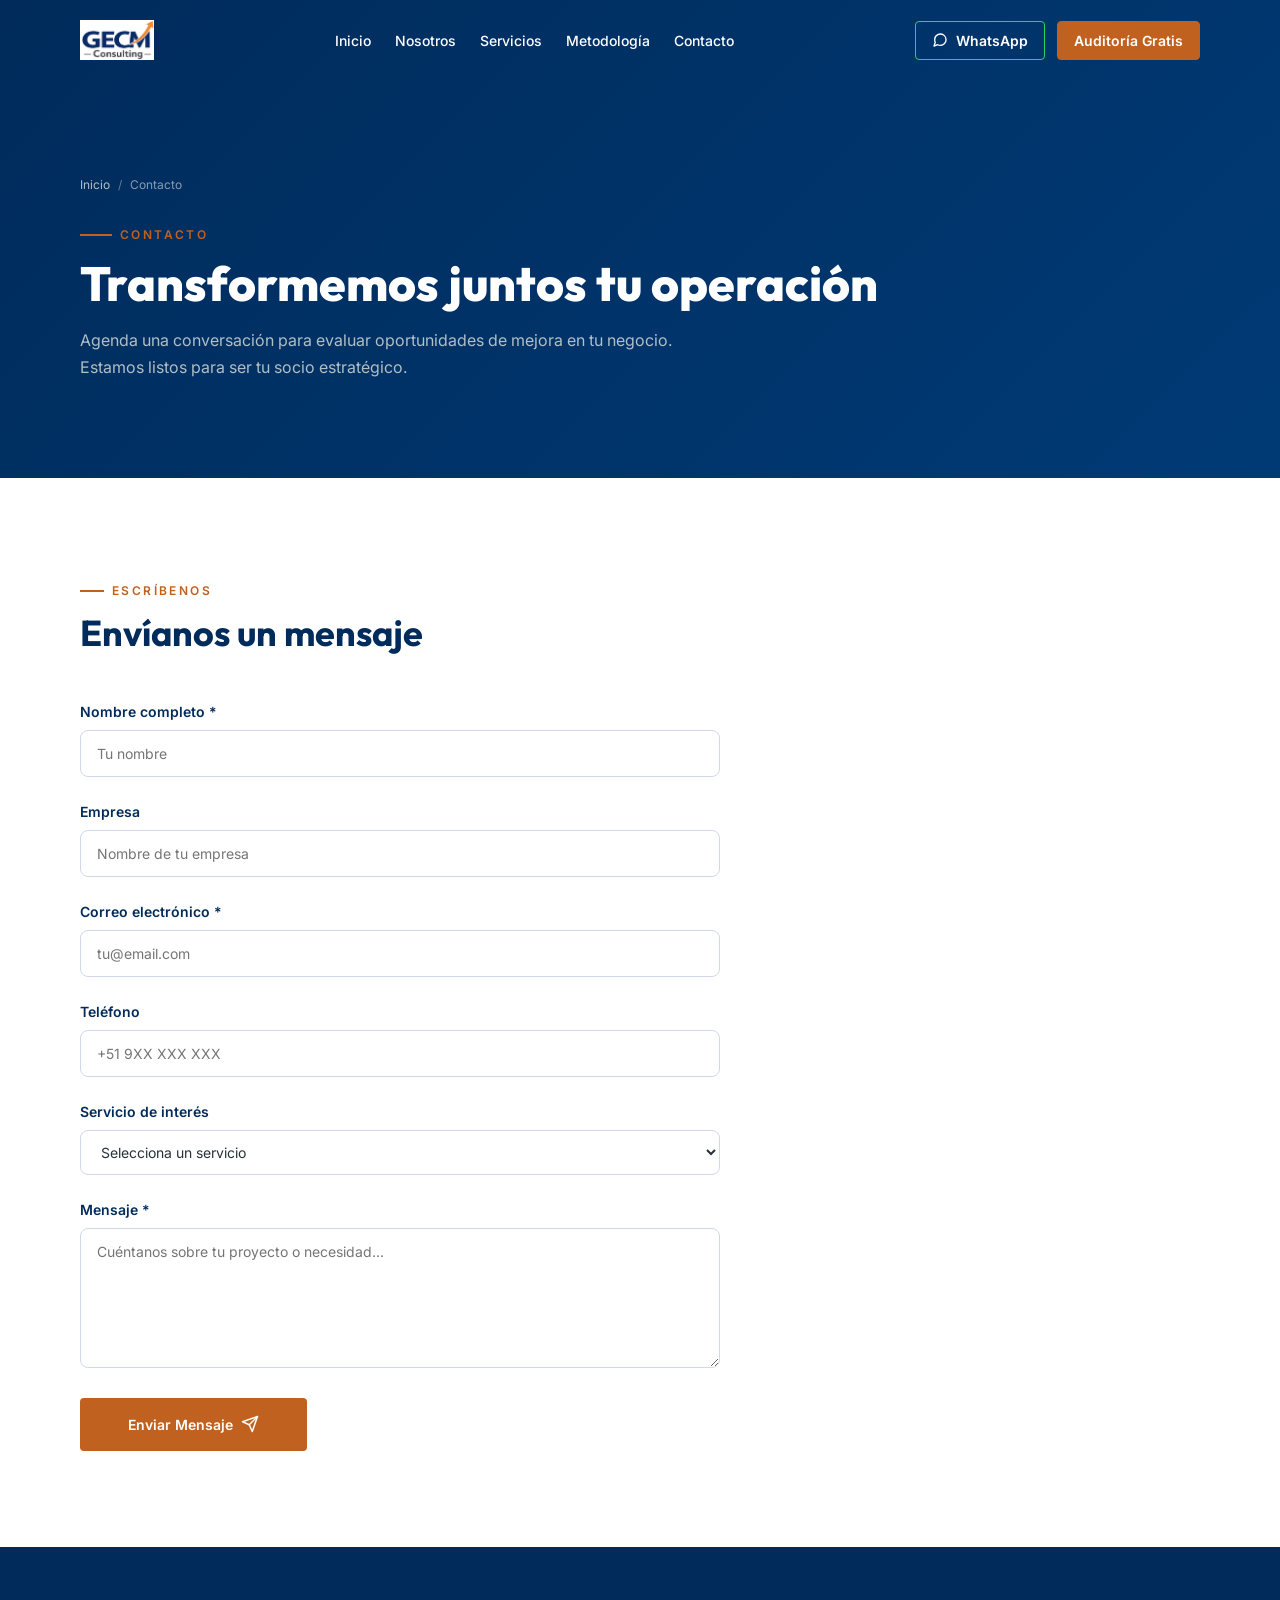
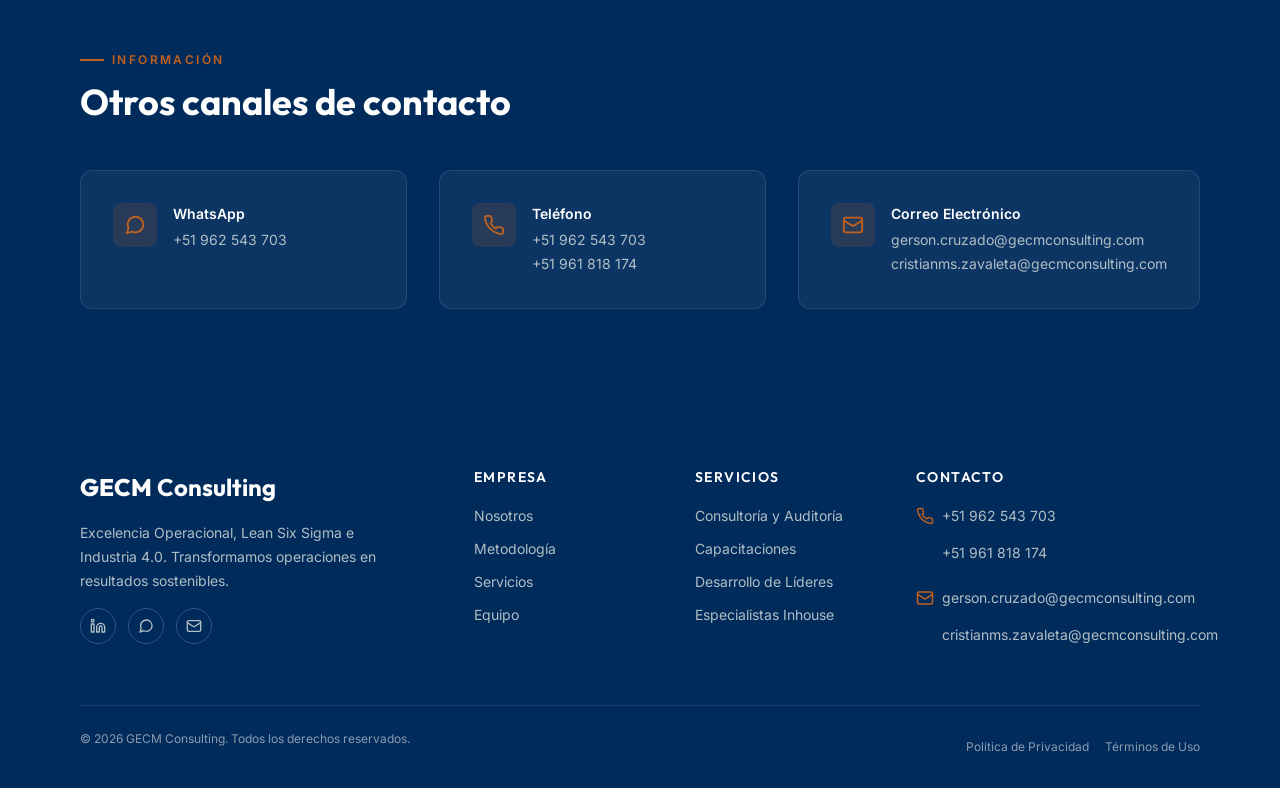
==== contacto.html @ 5785bd43 "🚀 Primer commit - GECM Consulting website" ====
<!DOCTYPE html>
<html lang="es">
<head>
  <meta charset="UTF-8">
  <meta name="viewport" content="width=device-width, initial-scale=1.0">
  <meta name="description" content="Contacta a GECM Consulting. Agenda una conversación para evaluar oportunidades de mejora en tu negocio.">
  <title>Contacto | GECM Consulting</title>
  <link rel="icon" type="image/png" href="assets/images/logo-gecm.png">
  <link rel="preconnect" href="https://fonts.googleapis.com">
  <link rel="preconnect" href="https://fonts.gstatic.com" crossorigin>
  <link href="https://fonts.googleapis.com/css2?family=Inter:wght@400;500;600;700&family=Outfit:wght@600;700;800&display=swap" rel="stylesheet">
  <link rel="stylesheet" href="assets/css/variables.css">
  <link rel="stylesheet" href="assets/css/reset.css">
  <link rel="stylesheet" href="assets/css/header.css">
  <link rel="stylesheet" href="assets/css/sections.css">
  <link rel="stylesheet" href="assets/css/pages.css">
  <link rel="stylesheet" href="assets/css/footer.css">
</head>
<body>
  <div id="header-placeholder"></div>

  <!-- Page Hero -->
  <section class="page-hero">
    <div class="page-hero__overlay"></div>
    <div class="page-hero__content">
      <div class="page-hero__breadcrumb">
        <a href="index.html">Inicio</a>
        <span class="page-hero__breadcrumb-sep">/</span>
        <span>Contacto</span>
      </div>
      <div class="page-hero__label"><span class="page-hero__label-line"></span> Contacto</div>
      <h1 class="page-hero__title">Transformemos juntos tu operación</h1>
      <p class="page-hero__description">Agenda una conversación para evaluar oportunidades de mejora en tu negocio. Estamos listos para ser tu socio estratégico.</p>
    </div>
  </section>

  <!-- Formulario de Contacto -->
  <section class="content-block" id="formulario">
    <div class="content-block__inner">
      <div style="display:grid; grid-template-columns:1fr; gap:var(--space-3xl)">

        <!-- Form -->
        <div>
          <div class="content-block__header">
            <div class="content-block__label"><span class="content-block__label-line"></span> Escríbenos</div>
            <h2 class="content-block__title">Envíanos un mensaje</h2>
          </div>
          <form class="contact-form" id="contact-form">
            <div class="contact-form__group">
              <label class="contact-form__label" for="contact-name">Nombre completo *</label>
              <input class="contact-form__input" type="text" id="contact-name" name="name" placeholder="Tu nombre" required>
            </div>
            <div class="contact-form__group">
              <label class="contact-form__label" for="contact-company">Empresa</label>
              <input class="contact-form__input" type="text" id="contact-company" name="company" placeholder="Nombre de tu empresa">
            </div>
            <div class="contact-form__group">
              <label class="contact-form__label" for="contact-email">Correo electrónico *</label>
              <input class="contact-form__input" type="email" id="contact-email" name="email" placeholder="tu@email.com" required>
            </div>
            <div class="contact-form__group">
              <label class="contact-form__label" for="contact-phone">Teléfono</label>
              <input class="contact-form__input" type="tel" id="contact-phone" name="phone" placeholder="+51 9XX XXX XXX">
            </div>
            <div class="contact-form__group">
              <label class="contact-form__label" for="contact-service">Servicio de interés</label>
              <select class="contact-form__input" id="contact-service" name="service">
                <option value="">Selecciona un servicio</option>
                <option value="consultoria">Consultoría y Auditoría</option>
                <option value="capacitaciones">Capacitaciones</option>
                <option value="lideres">Desarrollo de Líderes</option>
                <option value="inhouse">Especialistas Inhouse</option>
                <option value="auditoria-gratis">Auditoría Gratis</option>
                <option value="otro">Otro</option>
              </select>
            </div>
            <div class="contact-form__group">
              <label class="contact-form__label" for="contact-message">Mensaje *</label>
              <textarea class="contact-form__textarea" id="contact-message" name="message" placeholder="Cuéntanos sobre tu proyecto o necesidad..." required></textarea>
            </div>
            <button type="submit" class="contact-form__submit" id="btn-submit-contact">
              Enviar Mensaje
              <svg xmlns="http://www.w3.org/2000/svg" width="18" height="18" viewBox="0 0 24 24" fill="none" stroke="currentColor" stroke-width="2" stroke-linecap="round" stroke-linejoin="round"><path d="m22 2-7 20-4-9-9-4Z"/><path d="M22 2 11 13"/></svg>
            </button>
          </form>
        </div>
      </div>
    </div>
  </section>

  <!-- Info de contacto -->
  <section class="content-block content-block--dark" id="info-contacto">
    <div class="content-block__inner">
      <div class="content-block__header">
        <div class="content-block__label"><span class="content-block__label-line"></span> Información</div>
        <h2 class="content-block__title">Otros canales de contacto</h2>
      </div>
      <div class="contact-grid">
        <!-- WhatsApp -->
        <a href="https://wa.me/51962543703" target="_blank" class="contact-info-card" style="text-decoration:none">
          <div class="contact-info-card__icon">
            <svg xmlns="http://www.w3.org/2000/svg" viewBox="0 0 24 24" fill="none" stroke="currentColor" stroke-width="2" stroke-linecap="round" stroke-linejoin="round"><path d="M21 11.5a8.38 8.38 0 0 1-.9 3.8 8.5 8.5 0 0 1-7.6 4.7 8.38 8.38 0 0 1-3.8-.9L3 21l1.9-5.7a8.38 8.38 0 0 1-.9-3.8 8.5 8.5 0 0 1 4.7-7.6 8.38 8.38 0 0 1 3.8-.9h.5a8.48 8.48 0 0 1 8 8v.5z"/></svg>
          </div>
          <div>
            <div class="contact-info-card__title">WhatsApp</div>
            <div class="contact-info-card__text">+51 962 543 703</div>
          </div>
        </a>
        <!-- Teléfono -->
        <div class="contact-info-card">
          <div class="contact-info-card__icon">
            <svg xmlns="http://www.w3.org/2000/svg" viewBox="0 0 24 24" fill="none" stroke="currentColor" stroke-width="2" stroke-linecap="round" stroke-linejoin="round"><path d="M22 16.92v3a2 2 0 0 1-2.18 2 19.79 19.79 0 0 1-8.63-3.07 19.5 19.5 0 0 1-6-6 19.79 19.79 0 0 1-3.07-8.67A2 2 0 0 1 4.11 2h3a2 2 0 0 1 2 1.72c.127.96.361 1.903.7 2.81a2 2 0 0 1-.45 2.11L8.09 9.91a16 16 0 0 0 6 6l1.27-1.27a2 2 0 0 1 2.11-.45c.907.339 1.85.573 2.81.7A2 2 0 0 1 22 16.92z"/></svg>
          </div>
          <div>
            <div class="contact-info-card__title">Teléfono</div>
            <div class="contact-info-card__text">+51 962 543 703<br>+51 961 818 174</div>
          </div>
        </div>
        <!-- Email -->
        <div class="contact-info-card">
          <div class="contact-info-card__icon">
            <svg xmlns="http://www.w3.org/2000/svg" viewBox="0 0 24 24" fill="none" stroke="currentColor" stroke-width="2" stroke-linecap="round" stroke-linejoin="round"><rect width="20" height="16" x="2" y="4" rx="2"/><path d="m22 7-8.97 5.7a1.94 1.94 0 0 1-2.06 0L2 7"/></svg>
          </div>
          <div>
            <div class="contact-info-card__title">Correo Electrónico</div>
            <div class="contact-info-card__text">
              <a href="mailto:gerson.cruzado@gecmconsulting.com">gerson.cruzado@gecmconsulting.com</a><br>
              <a href="mailto:cristianms.zavaleta@gecmconsulting.com">cristianms.zavaleta@gecmconsulting.com</a>
            </div>
          </div>
        </div>
      </div>
    </div>
  </section>

  <div id="footer-placeholder"></div>
  <script src="assets/js/main.js"></script>
</body>
</html>
---- assets/css/variables.css ----
/* ==========================================================================
   GECM Consulting - CSS Variables & Design Tokens
   ========================================================================== */

:root {
  /* ── Brand Colors ── */
  --color-primary: #002B5B;
  --color-primary-dark: #001B3D;
  --color-primary-light: #003D7A;
  --color-accent: #C0611F;
  --color-accent-hover: #A8520F;
  --color-accent-light: #D4772F;

  /* ── Neutrals ── */
  --color-white: #FFFFFF;
  --color-off-white: #F5F7FA;
  --color-gray-100: #E8ECF1;
  --color-gray-200: #D1D9E6;
  --color-gray-300: #B0BEC5;
  --color-gray-400: #8A9BB0;
  --color-gray-500: #607D8B;
  --color-gray-600: #455A64;
  --color-gray-700: #37474F;
  --color-gray-800: #263238;
  --color-gray-900: #1A2530;
  --color-dark: #0D1B2A;

  /* ── Semantic Colors ── */
  --color-success: #2E7D32;
  --color-warning: #F9A825;
  --color-error: #D32F2F;
  --color-info: #1565C0;

  /* ── Typography ── */
  --font-primary: 'Inter', -apple-system, BlinkMacSystemFont, sans-serif;
  --font-heading: 'Outfit', 'Inter', sans-serif;

  --fw-regular: 400;
  --fw-medium: 500;
  --fw-semibold: 600;
  --fw-bold: 700;
  --fw-extrabold: 800;

  /* ── Font Sizes (Mobile First) ── */
  --fs-xs: 0.75rem;     /* 12px */
  --fs-sm: 0.875rem;    /* 14px */
  --fs-base: 1rem;      /* 16px */
  --fs-md: 1.125rem;    /* 18px */
  --fs-lg: 1.25rem;     /* 20px */
  --fs-xl: 1.5rem;      /* 24px */
  --fs-2xl: 1.875rem;   /* 30px */
  --fs-3xl: 2.25rem;    /* 36px */
  --fs-4xl: 3rem;       /* 48px */
  --fs-5xl: 3.75rem;    /* 60px */

  /* ── Line Heights ── */
  --lh-tight: 1.15;
  --lh-snug: 1.3;
  --lh-normal: 1.5;
  --lh-relaxed: 1.7;

  /* ── Letter Spacing ── */
  --ls-tight: -0.02em;
  --ls-normal: 0;
  --ls-wide: 0.05em;
  --ls-wider: 0.1em;
  --ls-widest: 0.2em;

  /* ── Spacing Scale ── */
  --space-2xs: 0.25rem;  /* 4px */
  --space-xs: 0.5rem;    /* 8px */
  --space-sm: 0.75rem;   /* 12px */
  --space-md: 1rem;      /* 16px */
  --space-lg: 1.5rem;    /* 24px */
  --space-xl: 2rem;      /* 32px */
  --space-2xl: 3rem;     /* 48px */
  --space-3xl: 4rem;     /* 64px */
  --space-4xl: 6rem;     /* 96px */
  --space-5xl: 8rem;     /* 128px */

  /* ── Border Radius ── */
  --radius-sm: 4px;
  --radius-md: 8px;
  --radius-lg: 12px;
  --radius-xl: 16px;
  --radius-2xl: 24px;
  --radius-full: 9999px;

  /* ── Shadows ── */
  --shadow-sm: 0 1px 2px rgba(0, 0, 0, 0.05);
  --shadow-md: 0 4px 6px -1px rgba(0, 0, 0, 0.1), 0 2px 4px -2px rgba(0, 0, 0, 0.1);
  --shadow-lg: 0 10px 15px -3px rgba(0, 0, 0, 0.1), 0 4px 6px -4px rgba(0, 0, 0, 0.1);
  --shadow-xl: 0 20px 25px -5px rgba(0, 0, 0, 0.1), 0 8px 10px -6px rgba(0, 0, 0, 0.1);
  --shadow-card: 0 4px 24px rgba(0, 43, 91, 0.08);

  /* ── Transitions ── */
  --transition-fast: 150ms ease;
  --transition-base: 250ms ease;
  --transition-slow: 400ms ease;
  --transition-smooth: 300ms cubic-bezier(0.4, 0, 0.2, 1);

  /* ── Layout ── */
  --container-max: 1200px;
  --container-padding: 1.25rem;
  --header-height: 72px;

  /* ── Z-Index ── */
  --z-dropdown: 100;
  --z-sticky: 200;
  --z-overlay: 300;
  --z-modal: 400;
  --z-header: 500;
}

/* ── Desktop Overrides ── */
@media (min-width: 768px) {
  :root {
    --container-padding: 2rem;
    --header-height: 80px;
  }
}

@media (min-width: 1024px) {
  :root {
    --container-padding: 2.5rem;
  }
}
---- assets/css/header.css ----
/* ==========================================================================
   GECM Consulting - Header Component (BEM)
   ========================================================================== */

/* ── Block ── */
.header {
  position: fixed;
  top: 0;
  left: 0;
  width: 100%;
  height: var(--header-height);
  z-index: var(--z-header);
  transition: background-color var(--transition-base), box-shadow var(--transition-base);
}

.header--transparent {
  background-color: transparent;
}

.header--solid {
  background-color: var(--color-white);
  box-shadow: var(--shadow-lg);
}

.header__inner {
  display: flex;
  align-items: center;
  justify-content: space-between;
  height: 100%;
  max-width: var(--container-max);
  margin: 0 auto;
  padding: 0 var(--container-padding);
}

/* ── Logo ── */
.header__logo {
  display: flex;
  align-items: center;
  gap: var(--space-xs);
  z-index: calc(var(--z-header) + 1);
}

.header__logo-img {
  height: 40px;
  width: auto;
}

/* Logo visibility toggle: transparent = light, solid = dark */
.header--transparent .header__logo-img--light { display: block; }
.header--transparent .header__logo-img--dark { display: none; }
.header--solid .header__logo-img--light { display: none; }
.header--solid .header__logo-img--dark { display: block; }

/* ── Navigation ── */
.header__nav {
  position: fixed;
  top: 0;
  left: 0;
  width: 100%;
  height: 100vh;
  background-color: var(--color-primary);
  display: flex;
  flex-direction: column;
  align-items: center;
  justify-content: center;
  transform: translateX(100%);
  transition: transform var(--transition-smooth);
  z-index: var(--z-header);
}

.header__nav--open {
  transform: translateX(0);
}

.header__nav-list {
  display: flex;
  flex-direction: column;
  align-items: center;
  gap: var(--space-xl);
}

/* ── Nav Links — Default (transparent header / mobile menu) ── */
.header__nav-link {
  font-family: var(--font-primary);
  font-size: var(--fs-md);
  font-weight: var(--fw-medium);
  color: var(--color-white);
  position: relative;
  transition: color var(--transition-fast);
  letter-spacing: var(--ls-wide);
}

.header__nav-link::after {
  content: '';
  position: absolute;
  bottom: -4px;
  left: 0;
  width: 0;
  height: 2px;
  background-color: var(--color-accent);
  transition: width var(--transition-base);
}

.header__nav-link:hover::after,
.header__nav-link--active::after {
  width: 100%;
}

.header__nav-link--active {
  color: var(--color-accent);
}

/* ── Actions ── */
.header__actions {
  display: none;
}

/* ── Hamburger ── */
.header__hamburger {
  display: flex;
  flex-direction: column;
  gap: 5px;
  width: 28px;
  padding: 4px 0;
  z-index: calc(var(--z-header) + 1);
  cursor: pointer;
  background: none;
  border: none;
}

.header__hamburger-line {
  width: 100%;
  height: 2px;
  background-color: var(--color-white);
  border-radius: 2px;
  transition: transform var(--transition-base), opacity var(--transition-base), background-color var(--transition-base);
}

/* Solid header → hamburger lines turn dark */
.header--solid .header__hamburger-line {
  background-color: var(--color-primary);
}

.header__hamburger--active .header__hamburger-line:nth-child(1) {
  transform: translateY(7px) rotate(45deg);
}

.header__hamburger--active .header__hamburger-line:nth-child(2) {
  opacity: 0;
}

.header__hamburger--active .header__hamburger-line:nth-child(3) {
  transform: translateY(-7px) rotate(-45deg);
}

/* When hamburger is active (menu open), lines stay white regardless of header state */
.header__hamburger--active .header__hamburger-line {
  background-color: var(--color-white);
}

/* ── Desktop ── */
@media (min-width: 768px) {
  .header__nav {
    position: static;
    width: auto;
    height: auto;
    background-color: transparent;
    transform: none;
    flex-direction: row;
  }

  .header__nav-list {
    flex-direction: row;
    gap: var(--space-lg);
  }

  .header__nav-link {
    font-size: var(--fs-sm);
    letter-spacing: var(--ls-normal);
  }

  /* Solid header → nav links turn dark blue */
  .header--solid .header__nav-link {
    color: var(--color-primary);
  }

  .header--solid .header__nav-link:hover {
    color: var(--color-accent);
  }

  .header--solid .header__nav-link--active {
    color: var(--color-accent);
  }

  .header__actions {
    display: flex;
    align-items: center;
    gap: var(--space-sm);
  }

  .header__hamburger {
    display: none;
  }
}

/* ── Action Buttons ── */
.header__btn {
  padding: var(--space-xs) var(--space-md);
  border-radius: var(--radius-sm);
  font-size: var(--fs-sm);
  font-weight: var(--fw-semibold);
  transition: all var(--transition-fast);
  white-space: nowrap;
}

.header__btn--whatsapp {
  color: var(--color-white);
  border: 1.5px solid #25D366;
  background: transparent;
  display: inline-flex;
  align-items: center;
  gap: var(--space-xs);
}

.header__btn--whatsapp:hover {
  background-color: rgba(37, 211, 102, 0.15);
}

/* Solid header → WhatsApp button text turns dark */
.header--solid .header__btn--whatsapp {
  color: var(--color-primary);
}

.header__btn-icon {
  width: 16px;
  height: 16px;
}

.header__btn--cta {
  color: var(--color-white);
  background-color: var(--color-accent);
  border: 1.5px solid var(--color-accent);
}

.header__btn--cta:hover {
  background-color: var(--color-accent-hover);
  border-color: var(--color-accent-hover);
}
---- assets/css/sections.css ----
/* ==========================================================================
   GECM Consulting - Sections Styles (BEM)
   ========================================================================== */

/* ══════════════════════════════════════════════════════════════════
   SECTION BASE
   ══════════════════════════════════════════════════════════════════ */
.section {
  padding: var(--space-3xl) 0;
}

.section--dark {
  background-color: var(--color-primary);
  color: var(--color-white);
}

.section--light {
  background-color: var(--color-off-white);
}

.section--white {
  background-color: var(--color-white);
}

.section__header {
  text-align: center;
  margin-bottom: var(--space-2xl);
}

.section__label {
  display: inline-flex;
  align-items: center;
  gap: var(--space-xs);
  font-size: var(--fs-xs);
  font-weight: var(--fw-semibold);
  text-transform: uppercase;
  letter-spacing: var(--ls-widest);
  color: var(--color-accent);
  margin-bottom: var(--space-sm);
}

.section__label-line {
  width: 24px;
  height: 2px;
  background-color: var(--color-accent);
}

.section__title {
  font-family: var(--font-heading);
  font-size: var(--fs-2xl);
  font-weight: var(--fw-bold);
  line-height: var(--lh-tight);
  margin-bottom: var(--space-md);
}

.section--dark .section__title { color: var(--color-white); }

.section__subtitle {
  font-size: var(--fs-sm);
  color: var(--color-gray-500);
  max-width: 600px;
  margin: 0 auto;
  line-height: var(--lh-relaxed);
}

.section--dark .section__subtitle { color: var(--color-gray-300); }

@media (min-width: 768px) {
  .section { padding: var(--space-4xl) 0; }
  .section__title { font-size: var(--fs-3xl); }
}

/* ══════════════════════════════════════════════════════════════════
   SERVICES TABS
   ══════════════════════════════════════════════════════════════════ */
.services-tabs {
  display: flex;
  justify-content: center;
  gap: var(--space-xs);
  margin-bottom: var(--space-2xl);
  flex-wrap: wrap;
}

.services-tabs__btn {
  padding: var(--space-xs) var(--space-md);
  border-radius: var(--radius-full);
  font-size: var(--fs-xs);
  font-weight: var(--fw-medium);
  color: var(--color-gray-500);
  background-color: var(--color-gray-100);
  border: 1px solid transparent;
  transition: all var(--transition-fast);
  white-space: nowrap;
}

.services-tabs__btn:hover {
  color: var(--color-primary);
  border-color: var(--color-gray-200);
}

.services-tabs__btn--active {
  color: var(--color-white);
  background-color: var(--color-primary);
}

/* ══════════════════════════════════════════════════════════════════
   PURPOSE / PROPÓSITO
   ══════════════════════════════════════════════════════════════════ */
.purpose {
  position: relative;
  overflow: hidden;
}

.purpose__quote {
  position: relative;
  background: var(--color-off-white);
  border-left: 4px solid var(--color-accent);
  border-radius: 0 var(--radius-lg) var(--radius-lg) 0;
  padding: var(--space-xl);
  margin-bottom: var(--space-xl);
}

.purpose__quote-icon {
  color: var(--color-accent);
  opacity: 0.3;
  font-size: var(--fs-4xl);
  font-family: Georgia, serif;
  line-height: 1;
  margin-bottom: var(--space-xs);
}

.purpose__quote-text {
  font-size: var(--fs-base);
  font-style: italic;
  color: var(--color-gray-700);
  line-height: var(--lh-relaxed);
}

.purpose__description {
  font-size: var(--fs-sm);
  color: var(--color-gray-600);
  line-height: var(--lh-relaxed);
}

@media (min-width: 768px) {
  .purpose__quote { padding: var(--space-2xl); }
  .purpose__quote-text { font-size: var(--fs-md); }
}

/* ══════════════════════════════════════════════════════════════════
   METHODOLOGY
   ══════════════════════════════════════════════════════════════════ */
.methodology__grid {
  display: grid;
  grid-template-columns: 1fr;
  gap: var(--space-lg);
}

.methodology__step {
  display: flex;
  gap: var(--space-md);
  padding: var(--space-lg);
  background: var(--color-white);
  border-radius: var(--radius-lg);
  border: 1px solid var(--color-gray-100);
  transition: all var(--transition-base);
}

.methodology__step:hover {
  border-color: var(--color-accent);
  box-shadow: var(--shadow-card);
  transform: translateY(-2px);
}

.methodology__step-number {
  flex-shrink: 0;
  width: 40px;
  height: 40px;
  border-radius: var(--radius-full);
  background: linear-gradient(135deg, var(--color-primary), var(--color-primary-light));
  color: var(--color-white);
  font-family: var(--font-heading);
  font-size: var(--fs-sm);
  font-weight: var(--fw-bold);
  display: flex;
  align-items: center;
  justify-content: center;
}

.methodology__step-content { flex: 1; }

.methodology__step-title {
  font-family: var(--font-heading);
  font-size: var(--fs-base);
  font-weight: var(--fw-semibold);
  color: var(--color-primary);
  margin-bottom: var(--space-2xs);
}

.methodology__step-icon {
  width: 20px;
  height: 20px;
  color: var(--color-accent);
  margin-bottom: var(--space-xs);
}

.methodology__step-text {
  font-size: var(--fs-sm);
  color: var(--color-gray-600);
  line-height: var(--lh-relaxed);
}

.methodology__insight {
  margin-top: var(--space-xl);
  text-align: center;
  font-size: var(--fs-sm);
  font-style: italic;
  color: var(--color-gray-500);
  padding: var(--space-lg);
  background: var(--color-off-white);
  border-radius: var(--radius-lg);
}

@media (min-width: 768px) {
  .methodology__grid {
    grid-template-columns: 1fr 1fr;
  }
}

/* ══════════════════════════════════════════════════════════════════
   SERVICES
   ══════════════════════════════════════════════════════════════════ */
.services__grid {
  display: grid;
  grid-template-columns: 1fr;
  gap: var(--space-lg);
}

.service-card {
  position: relative;
  background: rgba(255,255,255,.05);
  border: 1px solid rgba(255,255,255,.1);
  border-radius: var(--radius-lg);
  padding: var(--space-xl);
  transition: all var(--transition-base);
}

.service-card:hover {
  background: rgba(255,255,255,.08);
  border-color: var(--color-accent);
  transform: translateY(-4px);
  box-shadow: 0 8px 32px rgba(0,0,0,.2);
}

.service-card__icon {
  width: 48px;
  height: 48px;
  border-radius: var(--radius-md);
  background: linear-gradient(135deg, var(--color-accent), var(--color-accent-light));
  display: flex;
  align-items: center;
  justify-content: center;
  margin-bottom: var(--space-md);
  color: var(--color-white);
}

.service-card__icon svg {
  width: 24px;
  height: 24px;
}

.service-card__title {
  font-family: var(--font-heading);
  font-size: var(--fs-base);
  font-weight: var(--fw-semibold);
  color: var(--color-white);
  margin-bottom: var(--space-xs);
}

.service-card__text {
  font-size: var(--fs-sm);
  color: var(--color-gray-300);
  line-height: var(--lh-relaxed);
}

@media (min-width: 768px) {
  .services__grid { grid-template-columns: repeat(2, 1fr); }
}

@media (min-width: 1024px) {
  .services__grid { grid-template-columns: repeat(3, 1fr); }
}

/* ══════════════════════════════════════════════════════════════════
   DIFFERENTIAL
   ══════════════════════════════════════════════════════════════════ */
.differential {
  background: linear-gradient(135deg, var(--color-off-white) 0%, var(--color-white) 100%);
}

.differential__content {
  display: flex;
  flex-direction: column;
  gap: var(--space-2xl);
}

.differential__text { max-width: 600px; }

.differential__highlight {
  font-size: var(--fs-md);
  font-weight: var(--fw-semibold);
  color: var(--color-primary);
  margin-bottom: var(--space-lg);
}

.differential__list {
  display: flex;
  flex-direction: column;
  gap: var(--space-md);
}

.differential__item {
  display: flex;
  align-items: flex-start;
  gap: var(--space-sm);
  font-size: var(--fs-sm);
  color: var(--color-gray-700);
  line-height: var(--lh-relaxed);
}

.differential__item-icon {
  flex-shrink: 0;
  width: 20px;
  height: 20px;
  color: var(--color-accent);
  margin-top: 2px;
}

@media (min-width: 768px) {
  .differential__content {
    flex-direction: row;
    align-items: center;
  }
}

/* ══════════════════════════════════════════════════════════════════
   CONTACT / CTA
   ══════════════════════════════════════════════════════════════════ */
.contact {
  background: var(--color-primary);
  text-align: center;
}

.contact__title {
  font-family: var(--font-heading);
  font-size: var(--fs-2xl);
  font-weight: var(--fw-bold);
  color: var(--color-white);
  margin-bottom: var(--space-md);
}

.contact__subtitle {
  font-size: var(--fs-sm);
  color: var(--color-gray-300);
  margin-bottom: var(--space-xl);
  max-width: 500px;
  margin-left: auto;
  margin-right: auto;
  line-height: var(--lh-relaxed);
}

.contact__actions {
  display: flex;
  flex-direction: column;
  gap: var(--space-md);
  align-items: center;
}

.contact__btn {
  display: inline-flex;
  align-items: center;
  justify-content: center;
  gap: var(--space-xs);
  padding: var(--space-md) var(--space-2xl);
  border-radius: var(--radius-sm);
  font-size: var(--fs-sm);
  font-weight: var(--fw-semibold);
  transition: all var(--transition-base);
  white-space: nowrap;
  min-width: 220px;
}

.contact__btn--primary {
  background-color: var(--color-accent);
  color: var(--color-white);
  border: 2px solid var(--color-accent);
}

.contact__btn--primary:hover {
  background-color: var(--color-accent-hover);
  border-color: var(--color-accent-hover);
  transform: translateY(-2px);
  box-shadow: 0 4px 16px rgba(192,97,31,.4);
}

.contact__btn--secondary {
  background: transparent;
  color: var(--color-white);
  border: 2px solid rgba(255,255,255,.3);
}

.contact__btn--secondary:hover {
  border-color: var(--color-white);
  background: rgba(255,255,255,.05);
}

.contact__btn-icon {
  width: 18px;
  height: 18px;
}

.contact__info {
  margin-top: var(--space-2xl);
  display: flex;
  flex-direction: column;
  gap: var(--space-md);
}

.contact__info-item {
  display: flex;
  align-items: center;
  justify-content: center;
  gap: var(--space-xs);
  font-size: var(--fs-sm);
  color: var(--color-gray-300);
}

.contact__info-icon {
  width: 16px;
  height: 16px;
  color: var(--color-accent);
}

@media (min-width: 768px) {
  .contact__title { font-size: var(--fs-3xl); }
  .contact__actions {
    flex-direction: row;
    justify-content: center;
  }
  .contact__info {
    flex-direction: row;
    justify-content: center;
    gap: var(--space-2xl);
  }
}

/* ══════════════════════════════════════════════════════════════════
   TEAM
   ══════════════════════════════════════════════════════════════════ */
.team__grid {
  display: grid;
  grid-template-columns: 1fr;
  gap: var(--space-xl);
}

.team-card {
  background: var(--color-white);
  border-radius: var(--radius-lg);
  border: 1px solid var(--color-gray-100);
  overflow: hidden;
  transition: all var(--transition-base);
}

.team-card:hover {
  box-shadow: var(--shadow-xl);
  transform: translateY(-4px);
}

.team-card__header {
  background: linear-gradient(135deg, var(--color-primary), var(--color-primary-light));
  padding: var(--space-xl);
  display: flex;
  align-items: center;
  justify-content: center;
  min-height: 280px;
}

.team-card__photo {
  width: 220px;
  height: 260px;
  object-fit: cover;
  object-position: top center;
  border-radius: var(--radius-md);
  border: 3px solid rgba(255,255,255,.2);
}

.team-card__body {
  padding: var(--space-xl);
}

.team-card__name-body {
  font-family: var(--font-heading);
  font-size: var(--fs-lg);
  font-weight: var(--fw-bold);
  color: var(--color-primary);
  margin-bottom: var(--space-2xs);
}

.team-card__role-body {
  font-size: var(--fs-xs);
  color: var(--color-accent);
  text-transform: uppercase;
  letter-spacing: var(--ls-wider);
  font-weight: var(--fw-semibold);
  margin-bottom: var(--space-md);
}

.team-card__bio {
  font-size: var(--fs-sm);
  color: var(--color-gray-600);
  line-height: var(--lh-relaxed);
  margin-bottom: var(--space-sm);
}

.team-card__bio:last-of-type {
  margin-bottom: 0;
}

.team-card__tags {
  display: flex;
  flex-wrap: wrap;
  gap: var(--space-xs);
  margin-top: var(--space-md);
}

.team-card__tag {
  padding: var(--space-2xs) var(--space-sm);
  border-radius: var(--radius-full);
  font-size: var(--fs-xs);
  background-color: var(--color-off-white);
  color: var(--color-primary);
  font-weight: var(--fw-medium);
}

@media (min-width: 768px) {
  .team__grid { grid-template-columns: repeat(2, 1fr); }
  .team-card__photo {
    width: 240px;
    height: 300px;
  }
}

/* ══════════════════════════════════════════════════════════════════
   INDUSTRIES
   ══════════════════════════════════════════════════════════════════ */
.industries__grid {
  display: grid;
  grid-template-columns: repeat(2, 1fr);
  gap: var(--space-md);
}

.industry-card {
  display: flex;
  flex-direction: column;
  align-items: center;
  gap: var(--space-sm);
  padding: var(--space-lg);
  background: var(--color-white);
  border-radius: var(--radius-lg);
  border: 1px solid var(--color-gray-100);
  text-align: center;
  transition: all var(--transition-base);
}

.industry-card:hover {
  border-color: var(--color-accent);
  box-shadow: var(--shadow-card);
  transform: translateY(-2px);
}

.industry-card__icon {
  width: 40px;
  height: 40px;
  color: var(--color-accent);
}

.industry-card__name {
  font-size: var(--fs-sm);
  font-weight: var(--fw-semibold);
  color: var(--color-primary);
}

@media (min-width: 768px) {
  .industries__grid { grid-template-columns: repeat(3, 1fr); }
}

@media (min-width: 1024px) {
  .industries__grid { grid-template-columns: repeat(5, 1fr); }
}

/* ══════════════════════════════════════════════════════════════════
   RESULTS
   ══════════════════════════════════════════════════════════════════ */
.results__grid {
  display: grid;
  grid-template-columns: 1fr;
  gap: var(--space-md);
}

.result-card {
  display: flex;
  align-items: flex-start;
  gap: var(--space-md);
  padding: var(--space-lg);
  background: rgba(255,255,255,.05);
  border-radius: var(--radius-lg);
  border: 1px solid rgba(255,255,255,.08);
}

.result-card__icon {
  flex-shrink: 0;
  width: 36px;
  height: 36px;
  border-radius: var(--radius-full);
  background: rgba(192,97,31,.15);
  display: flex;
  align-items: center;
  justify-content: center;
  color: var(--color-accent);
}

.result-card__icon svg { width: 18px; height: 18px; }

.result-card__text {
  font-size: var(--fs-sm);
  color: var(--color-gray-300);
  line-height: var(--lh-relaxed);
}

.result-card__text strong {
  color: var(--color-white);
  font-weight: var(--fw-semibold);
}

@media (min-width: 768px) {
  .results__grid { grid-template-columns: repeat(2, 1fr); }
}

@media (min-width: 1024px) {
  .results__grid { grid-template-columns: repeat(3, 1fr); }
}
---- assets/css/pages.css ----
/* ==========================================================================
   GECM Consulting - Internal Pages Styles (BEM)
   ========================================================================== */

/* ── Page Hero (smaller than home hero) ── */
.page-hero {
  position: relative;
  padding: calc(var(--header-height) + var(--space-3xl)) 0 var(--space-3xl);
  background: var(--color-primary);
  overflow: hidden;
}

.page-hero__overlay {
  position: absolute;
  inset: 0;
  background: linear-gradient(135deg, rgba(0,43,91,.97) 0%, rgba(0,61,122,.85) 100%);
  z-index: 1;
}

.page-hero__content {
  position: relative;
  z-index: 2;
  max-width: var(--container-max);
  margin: 0 auto;
  padding: 0 var(--container-padding);
}

.page-hero__breadcrumb {
  display: flex;
  align-items: center;
  gap: var(--space-xs);
  margin-bottom: var(--space-lg);
  font-size: var(--fs-xs);
  color: var(--color-gray-400);
}

.page-hero__breadcrumb a {
  color: var(--color-gray-300);
  transition: color var(--transition-fast);
}

.page-hero__breadcrumb a:hover { color: var(--color-accent); }

.page-hero__breadcrumb-sep { color: var(--color-gray-500); }

.page-hero__label {
  display: inline-flex;
  align-items: center;
  gap: var(--space-xs);
  font-size: var(--fs-xs);
  font-weight: var(--fw-semibold);
  text-transform: uppercase;
  letter-spacing: var(--ls-widest);
  color: var(--color-accent);
  margin-bottom: var(--space-sm);
}

.page-hero__label-line {
  width: 32px;
  height: 2px;
  background: var(--color-accent);
}

.page-hero__title {
  font-family: var(--font-heading);
  font-size: var(--fs-3xl);
  font-weight: var(--fw-extrabold);
  color: var(--color-white);
  line-height: var(--lh-tight);
  margin-bottom: var(--space-md);
}

.page-hero__description {
  font-size: var(--fs-base);
  color: var(--color-gray-300);
  line-height: var(--lh-relaxed);
  max-width: 640px;
}

@media (min-width: 768px) {
  .page-hero { padding: calc(var(--header-height) + var(--space-4xl)) 0 var(--space-4xl); }
  .page-hero__title { font-size: var(--fs-4xl); }
}

/* ── Content Blocks ── */
.content-block {
  padding: var(--space-3xl) 0;
}

.content-block--alt { background: var(--color-off-white); }
.content-block--dark { background: var(--color-primary); color: var(--color-white); }

.content-block__inner {
  max-width: var(--container-max);
  margin: 0 auto;
  padding: 0 var(--container-padding);
}

.content-block__header {
  margin-bottom: var(--space-2xl);
}

.content-block__label {
  display: inline-flex;
  align-items: center;
  gap: var(--space-xs);
  font-size: var(--fs-xs);
  font-weight: var(--fw-semibold);
  text-transform: uppercase;
  letter-spacing: var(--ls-widest);
  color: var(--color-accent);
  margin-bottom: var(--space-sm);
}

.content-block__label-line {
  width: 24px;
  height: 2px;
  background: var(--color-accent);
}

.content-block__title {
  font-family: var(--font-heading);
  font-size: var(--fs-2xl);
  font-weight: var(--fw-bold);
  color: var(--color-primary);
  line-height: var(--lh-tight);
  margin-bottom: var(--space-md);
}

.content-block--dark .content-block__title { color: var(--color-white); }

.content-block__text {
  font-size: var(--fs-base);
  color: var(--color-gray-600);
  line-height: var(--lh-relaxed);
  max-width: 780px;
}

.content-block--dark .content-block__text { color: var(--color-gray-300); }

.content-block__text + .content-block__text { margin-top: var(--space-md); }

@media (min-width: 768px) {
  .content-block { padding: var(--space-4xl) 0; }
  .content-block__title { font-size: var(--fs-3xl); }
}

/* ── Service Detail Cards ── */
.service-detail {
  display: grid;
  grid-template-columns: 1fr;
  gap: var(--space-2xl);
  margin-top: var(--space-xl);
}

.service-detail__card {
  background: var(--color-white);
  border-radius: var(--radius-lg);
  border: 1px solid var(--color-gray-100);
  padding: var(--space-xl);
  transition: all var(--transition-base);
}

.service-detail__card:hover {
  border-color: var(--color-accent);
  box-shadow: var(--shadow-card);
}

.service-detail__card-header {
  display: flex;
  align-items: center;
  gap: var(--space-md);
  margin-bottom: var(--space-lg);
}

.service-detail__card-icon {
  flex-shrink: 0;
  width: 48px;
  height: 48px;
  border-radius: var(--radius-md);
  background: linear-gradient(135deg, var(--color-primary), var(--color-primary-light));
  display: flex;
  align-items: center;
  justify-content: center;
  color: var(--color-white);
}

.service-detail__card-icon svg { width: 24px; height: 24px; }

.service-detail__card-title {
  font-family: var(--font-heading);
  font-size: var(--fs-lg);
  font-weight: var(--fw-bold);
  color: var(--color-primary);
}

.service-detail__card-text {
  font-size: var(--fs-sm);
  color: var(--color-gray-600);
  line-height: var(--lh-relaxed);
  margin-bottom: var(--space-md);
}

.service-detail__list {
  display: flex;
  flex-direction: column;
  gap: var(--space-sm);
}

.service-detail__list-item {
  display: flex;
  align-items: flex-start;
  gap: var(--space-sm);
  font-size: var(--fs-sm);
  color: var(--color-gray-700);
  line-height: var(--lh-relaxed);
}

.service-detail__list-icon {
  flex-shrink: 0;
  width: 18px;
  height: 18px;
  color: var(--color-accent);
  margin-top: 3px;
}

.service-detail__result {
  margin-top: var(--space-lg);
  padding: var(--space-md);
  background: var(--color-off-white);
  border-left: 3px solid var(--color-accent);
  border-radius: 0 var(--radius-md) var(--radius-md) 0;
  font-size: var(--fs-sm);
  color: var(--color-gray-700);
}

.service-detail__result strong { color: var(--color-primary); }

@media (min-width: 768px) {
  .service-detail { grid-template-columns: 1fr 1fr; }
}

/* ── Methodology Timeline ── */
.timeline {
  position: relative;
  margin-top: var(--space-xl);
}

.timeline::before {
  content: '';
  position: absolute;
  left: 24px;
  top: 0;
  bottom: 0;
  width: 2px;
  background: var(--color-gray-200);
}

.timeline__item {
  position: relative;
  padding-left: 64px;
  padding-bottom: var(--space-2xl);
}

.timeline__item:last-child { padding-bottom: 0; }

.timeline__number {
  position: absolute;
  left: 8px;
  top: 0;
  width: 34px;
  height: 34px;
  border-radius: var(--radius-full);
  background: linear-gradient(135deg, var(--color-primary), var(--color-primary-light));
  color: var(--color-white);
  font-family: var(--font-heading);
  font-size: var(--fs-sm);
  font-weight: var(--fw-bold);
  display: flex;
  align-items: center;
  justify-content: center;
  z-index: 1;
}

.timeline__title {
  font-family: var(--font-heading);
  font-size: var(--fs-lg);
  font-weight: var(--fw-bold);
  color: var(--color-primary);
  margin-bottom: var(--space-sm);
}

.timeline__text {
  font-size: var(--fs-sm);
  color: var(--color-gray-600);
  line-height: var(--lh-relaxed);
  margin-bottom: var(--space-md);
}

.timeline__includes {
  background: var(--color-off-white);
  border-radius: var(--radius-md);
  padding: var(--space-lg);
}

.timeline__includes-title {
  font-size: var(--fs-sm);
  font-weight: var(--fw-semibold);
  color: var(--color-primary);
  margin-bottom: var(--space-sm);
}

.timeline__includes-list {
  display: flex;
  flex-direction: column;
  gap: var(--space-xs);
}

.timeline__includes-item {
  display: flex;
  align-items: center;
  gap: var(--space-xs);
  font-size: var(--fs-sm);
  color: var(--color-gray-600);
}

.timeline__includes-item::before {
  content: '';
  width: 6px;
  height: 6px;
  border-radius: var(--radius-full);
  background: var(--color-accent);
  flex-shrink: 0;
}

@media (min-width: 768px) {
  .timeline::before { left: 30px; }
  .timeline__item { padding-left: 80px; }
  .timeline__number {
    left: 14px;
    width: 34px;
    height: 34px;
  }
}

/* ── Contact Form ── */
.contact-form {
  max-width: 640px;
}

.contact-form__group {
  margin-bottom: var(--space-lg);
}

.contact-form__label {
  display: block;
  font-size: var(--fs-sm);
  font-weight: var(--fw-semibold);
  color: var(--color-primary);
  margin-bottom: var(--space-xs);
}

.contact-form__input,
.contact-form__textarea {
  width: 100%;
  padding: var(--space-sm) var(--space-md);
  border: 1.5px solid var(--color-gray-200);
  border-radius: var(--radius-md);
  font-size: var(--fs-sm);
  color: var(--color-gray-800);
  background: var(--color-white);
  transition: border-color var(--transition-fast);
}

.contact-form__input:focus,
.contact-form__textarea:focus {
  outline: none;
  border-color: var(--color-primary);
  box-shadow: 0 0 0 3px rgba(0,43,91,.1);
}

.contact-form__textarea { min-height: 140px; resize: vertical; }

.contact-form__submit {
  display: inline-flex;
  align-items: center;
  gap: var(--space-xs);
  padding: var(--space-md) var(--space-2xl);
  background: var(--color-accent);
  color: var(--color-white);
  border: none;
  border-radius: var(--radius-sm);
  font-size: var(--fs-sm);
  font-weight: var(--fw-semibold);
  cursor: pointer;
  transition: all var(--transition-base);
}

.contact-form__submit:hover {
  background: var(--color-accent-hover);
  transform: translateY(-2px);
  box-shadow: 0 4px 16px rgba(192,97,31,.4);
}

/* ── Contact Info Grid ── */
.contact-grid {
  display: grid;
  grid-template-columns: 1fr;
  gap: var(--space-xl);
  margin-top: var(--space-xl);
}

.contact-info-card {
  display: flex;
  align-items: flex-start;
  gap: var(--space-md);
  padding: var(--space-xl);
  background: rgba(255,255,255,.05);
  border: 1px solid rgba(255,255,255,.1);
  border-radius: var(--radius-lg);
}

.contact-info-card__icon {
  flex-shrink: 0;
  width: 44px;
  height: 44px;
  border-radius: var(--radius-md);
  background: rgba(192,97,31,.15);
  display: flex;
  align-items: center;
  justify-content: center;
  color: var(--color-accent);
}

.contact-info-card__icon svg { width: 22px; height: 22px; }

.contact-info-card__title {
  font-size: var(--fs-sm);
  font-weight: var(--fw-semibold);
  color: var(--color-white);
  margin-bottom: var(--space-2xs);
}

.contact-info-card__text {
  font-size: var(--fs-sm);
  color: var(--color-gray-300);
  line-height: var(--lh-relaxed);
}

.contact-info-card__text a {
  color: var(--color-gray-300);
  transition: color var(--transition-fast);
}

.contact-info-card__text a:hover { color: var(--color-accent); }

@media (min-width: 768px) {
  .contact-grid { grid-template-columns: repeat(3, 1fr); }
}

/* ── Training Grid ── */
.training-grid {
  display: grid;
  grid-template-columns: repeat(2, 1fr);
  gap: var(--space-md);
  margin-top: var(--space-xl);
}

.training-card {
  display: flex;
  align-items: center;
  gap: var(--space-md);
  padding: var(--space-lg);
  background: rgba(255,255,255,.05);
  border: 1px solid rgba(255,255,255,.1);
  border-radius: var(--radius-lg);
  transition: all var(--transition-base);
}

.training-card:hover {
  background: rgba(255,255,255,.08);
  border-color: var(--color-accent);
}

.training-card__icon {
  flex-shrink: 0;
  width: 40px;
  height: 40px;
  border-radius: var(--radius-md);
  background: rgba(192,97,31,.15);
  display: flex;
  align-items: center;
  justify-content: center;
  color: var(--color-accent);
}

.training-card__icon svg { width: 20px; height: 20px; }

.training-card__name {
  font-size: var(--fs-sm);
  font-weight: var(--fw-semibold);
  color: var(--color-white);
}

@media (min-width: 768px) {
  .training-grid { grid-template-columns: repeat(4, 1fr); }
}

/* ── CTA Banner ── */
.cta-banner {
  text-align: center;
  padding: var(--space-3xl) 0;
  background: var(--color-primary);
}

.cta-banner__title {
  font-family: var(--font-heading);
  font-size: var(--fs-2xl);
  font-weight: var(--fw-bold);
  color: var(--color-white);
  margin-bottom: var(--space-md);
}

.cta-banner__text {
  font-size: var(--fs-sm);
  color: var(--color-gray-300);
  margin-bottom: var(--space-xl);
  max-width: 500px;
  margin-left: auto;
  margin-right: auto;
}

.cta-banner__btn {
  display: inline-flex;
  align-items: center;
  gap: var(--space-xs);
  padding: var(--space-md) var(--space-2xl);
  background: var(--color-accent);
  color: var(--color-white);
  border-radius: var(--radius-sm);
  font-size: var(--fs-sm);
  font-weight: var(--fw-semibold);
  transition: all var(--transition-base);
}

.cta-banner__btn:hover {
  background: var(--color-accent-hover);
  transform: translateY(-2px);
  box-shadow: 0 4px 16px rgba(192,97,31,.4);
}

/* ── "Conocer más" button for index ── */
.section__cta-link {
  display: inline-flex;
  align-items: center;
  gap: var(--space-xs);
  margin-top: var(--space-lg);
  padding: var(--space-sm) var(--space-xl);
  border: 2px solid var(--color-accent);
  border-radius: var(--radius-sm);
  color: var(--color-accent);
  font-size: var(--fs-sm);
  font-weight: var(--fw-semibold);
  transition: all var(--transition-base);
}

.section__cta-link:hover {
  background: var(--color-accent);
  color: var(--color-white);
  transform: translateY(-2px);
}

.section--dark .section__cta-link {
  border-color: var(--color-accent);
  color: var(--color-accent);
}

.section--dark .section__cta-link:hover {
  background: var(--color-accent);
  color: var(--color-white);
}

.section__cta-link-icon {
  width: 16px;
  height: 16px;
  transition: transform var(--transition-fast);
}

.section__cta-link:hover .section__cta-link-icon {
  transform: translateX(4px);
}
---- assets/css/footer.css ----
/* ==========================================================================
   GECM Consulting - Footer Component (BEM)
   ========================================================================== */

.footer {
  background-color: var(--color-primary);
  color: var(--color-white);
  padding: var(--space-3xl) 0 var(--space-lg);
}

.footer__inner {
  max-width: var(--container-max);
  margin: 0 auto;
  padding: 0 var(--container-padding);
}

.footer__grid {
  display: grid;
  grid-template-columns: 1fr;
  gap: var(--space-2xl);
  margin-bottom: var(--space-2xl);
}

/* ── Brand Column ── */
.footer__brand {
  max-width: 320px;
}

.footer__logo {
  font-family: var(--font-heading);
  font-size: var(--fs-xl);
  font-weight: var(--fw-bold);
  color: var(--color-white);
  margin-bottom: var(--space-md);
}

.footer__logo span {
  font-weight: var(--fw-extrabold);
}

.footer__tagline {
  font-size: var(--fs-sm);
  color: var(--color-gray-300);
  line-height: var(--lh-relaxed);
}

/* ── Link Columns ── */
.footer__column {
  display: flex;
  flex-direction: column;
  gap: var(--space-sm);
}

.footer__column-title {
  font-family: var(--font-heading);
  font-size: var(--fs-sm);
  font-weight: var(--fw-semibold);
  color: var(--color-white);
  text-transform: uppercase;
  letter-spacing: var(--ls-wider);
  margin-bottom: var(--space-xs);
}

.footer__link {
  font-size: var(--fs-sm);
  color: var(--color-gray-300);
  transition: color var(--transition-fast);
}

.footer__link:hover {
  color: var(--color-accent);
}

/* ── Contact Column ── */
.footer__contact-item {
  display: flex;
  align-items: flex-start;
  gap: var(--space-xs);
  font-size: var(--fs-sm);
  color: var(--color-gray-300);
  margin-bottom: var(--space-sm);
}

.footer__contact-icon {
  width: 18px;
  height: 18px;
  flex-shrink: 0;
  margin-top: 2px;
  color: var(--color-accent);
}

/* ── Social ── */
.footer__social {
  display: flex;
  gap: var(--space-sm);
  margin-top: var(--space-md);
}

.footer__social-link {
  display: flex;
  align-items: center;
  justify-content: center;
  width: 36px;
  height: 36px;
  border-radius: var(--radius-full);
  border: 1px solid rgba(255, 255, 255, 0.2);
  color: var(--color-gray-300);
  transition: all var(--transition-fast);
}

.footer__social-link:hover {
  border-color: var(--color-accent);
  color: var(--color-accent);
  background-color: rgba(192, 97, 31, 0.1);
}

.footer__social-link svg {
  width: 16px;
  height: 16px;
}

/* ── Bottom Bar ── */
.footer__bottom {
  border-top: 1px solid rgba(255, 255, 255, 0.1);
  padding-top: var(--space-lg);
  display: flex;
  flex-direction: column;
  align-items: center;
  gap: var(--space-sm);
  text-align: center;
}

.footer__copyright {
  font-size: var(--fs-xs);
  color: var(--color-gray-400);
}

.footer__bottom-links {
  display: flex;
  gap: var(--space-md);
}

.footer__bottom-link {
  font-size: var(--fs-xs);
  color: var(--color-gray-400);
  transition: color var(--transition-fast);
}

.footer__bottom-link:hover {
  color: var(--color-accent);
}

/* ── Desktop ── */
@media (min-width: 768px) {
  .footer__grid {
    grid-template-columns: 2fr 1fr 1fr 1.5fr;
  }

  .footer__bottom {
    flex-direction: row;
    justify-content: space-between;
  }
}
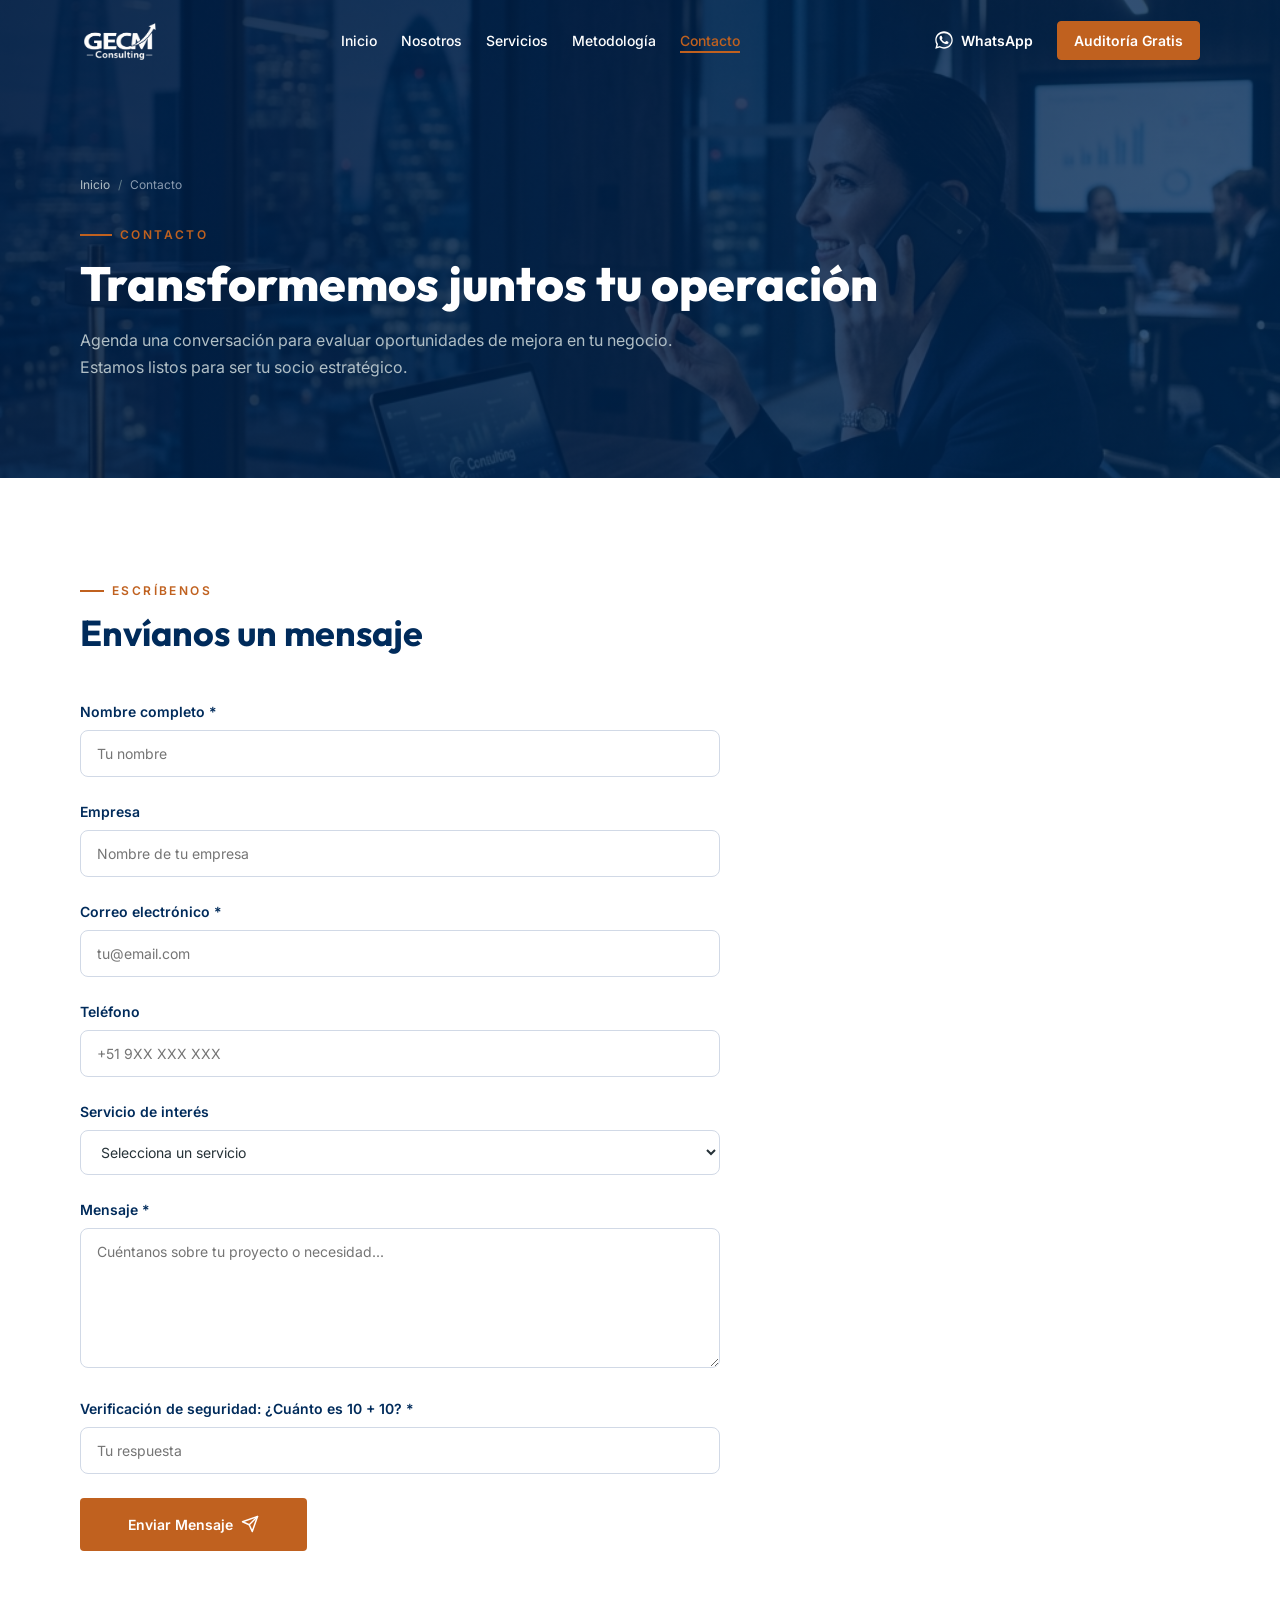
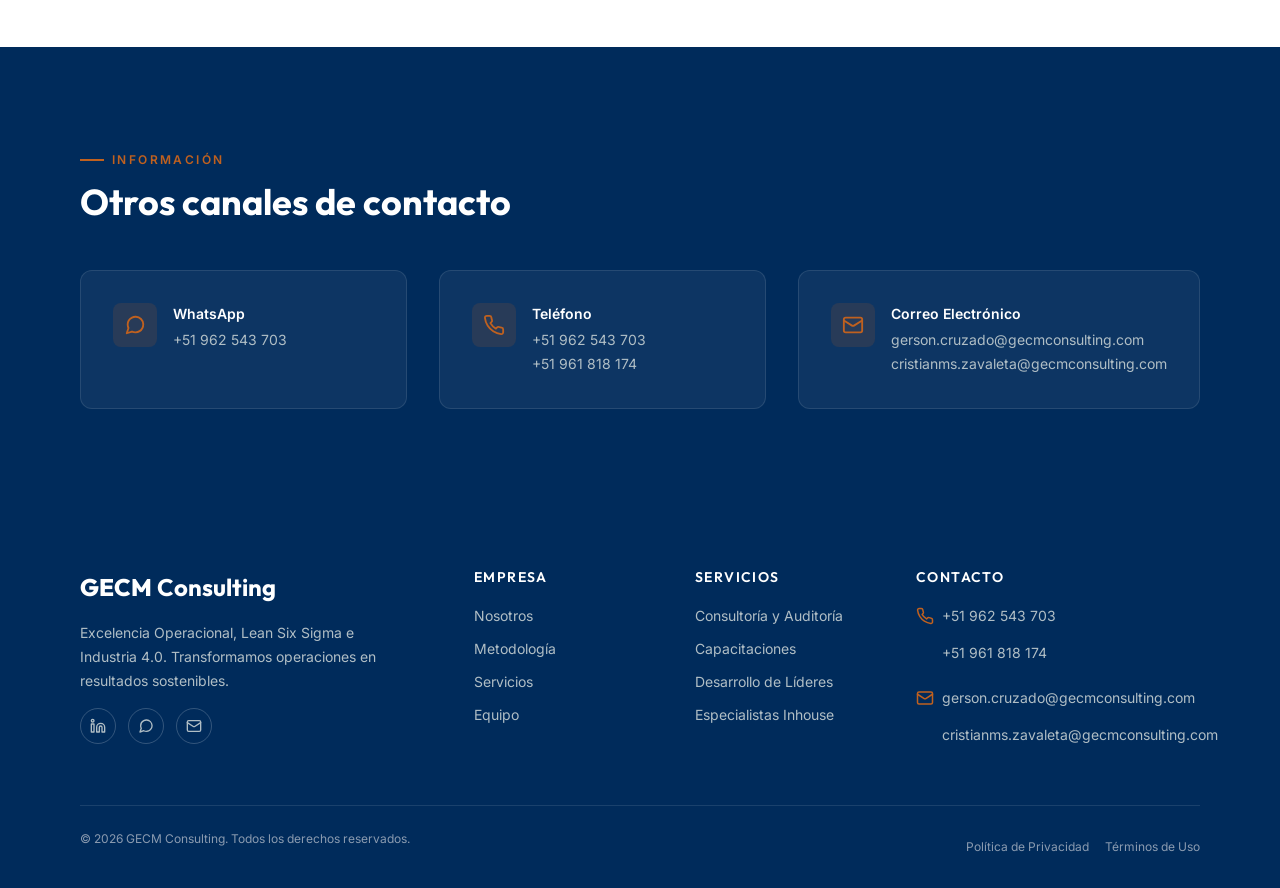
==== commit 19ba64a1: "Update servicios, contacto, metodologia and form logic" ====
--- a/contacto.html
+++ b/contacto.html
@@ -21,6 +21,7 @@
 
   <!-- Page Hero -->
   <section class="page-hero">
+    <div class="page-hero__background" style="background-image: url('assets/images/contacto-hero-bg.png');"></div>
     <div class="page-hero__overlay"></div>
     <div class="page-hero__content">
       <div class="page-hero__breadcrumb">
@@ -78,6 +79,11 @@
               <label class="contact-form__label" for="contact-message">Mensaje *</label>
               <textarea class="contact-form__textarea" id="contact-message" name="message" placeholder="Cuéntanos sobre tu proyecto o necesidad..." required></textarea>
             </div>
+            <div class="contact-form__group">
+              <label class="contact-form__label" for="contact-captcha">Verificación de seguridad: ¿Cuánto es <span id="captcha-question"></span>? *</label>
+              <input class="contact-form__input" type="number" id="contact-captcha" name="captcha" placeholder="Tu respuesta" required>
+            </div>
+            <div id="contact-status" style="margin-bottom: var(--space-md); font-size: var(--fs-sm); font-weight: var(--fw-semibold); display: none;"></div>
             <button type="submit" class="contact-form__submit" id="btn-submit-contact">
               Enviar Mensaje
               <svg xmlns="http://www.w3.org/2000/svg" width="18" height="18" viewBox="0 0 24 24" fill="none" stroke="currentColor" stroke-width="2" stroke-linecap="round" stroke-linejoin="round"><path d="m22 2-7 20-4-9-9-4Z"/><path d="M22 2 11 13"/></svg>
--- a/assets/css/header.css
+++ b/assets/css/header.css
@@ -215,25 +215,54 @@
 
 .header__btn--whatsapp {
   color: var(--color-white);
-  border: 1.5px solid #25D366;
   background: transparent;
+  border: none;
   display: inline-flex;
   align-items: center;
   gap: var(--space-xs);
+  padding: var(--space-xs) var(--space-sm);
 }
 
 .header__btn--whatsapp:hover {
-  background-color: rgba(37, 211, 102, 0.15);
-}
-
-/* Solid header → WhatsApp button text turns dark */
+  opacity: 0.85;
+}
+
+/* Solid header → WhatsApp turns green */
 .header--solid .header__btn--whatsapp {
-  color: var(--color-primary);
+  color: #25D366;
 }
 
 .header__btn-icon {
-  width: 16px;
-  height: 16px;
+  width: 18px;
+  height: 18px;
+}
+
+/* ── Mobile WhatsApp icon ── */
+.header__wa-mobile {
+  display: flex;
+  align-items: center;
+  justify-content: center;
+  color: var(--color-white);
+  z-index: calc(var(--z-header) + 1);
+  transition: color var(--transition-fast);
+  flex-shrink: 0;
+}
+
+.header__wa-mobile svg {
+  width: 24px;
+  height: 24px;
+}
+
+/* Solid header → mobile icon turns green */
+.header--solid .header__wa-mobile {
+  color: #25D366;
+}
+
+/* Hide on desktop */
+@media (min-width: 768px) {
+  .header__wa-mobile {
+    display: none;
+  }
 }
 
 .header__btn--cta {
--- a/assets/css/sections.css
+++ b/assets/css/sections.css
@@ -103,6 +103,7 @@
   background-color: var(--color-primary);
 }
 
+
 /* ══════════════════════════════════════════════════════════════════
    PURPOSE / PROPÓSITO
    ══════════════════════════════════════════════════════════════════ */
--- a/assets/css/pages.css
+++ b/assets/css/pages.css
@@ -10,10 +10,19 @@
   overflow: hidden;
 }
 
+.page-hero__background {
+  position: absolute;
+  inset: 0;
+  background-size: cover;
+  background-position: center;
+  background-repeat: no-repeat;
+  z-index: 0;
+}
+
 .page-hero__overlay {
   position: absolute;
   inset: 0;
-  background: linear-gradient(135deg, rgba(0,43,91,.97) 0%, rgba(0,61,122,.85) 100%);
+  background: linear-gradient(135deg, rgba(0,27,64,.90) 0%, rgba(0,43,91,.75) 100%);
   z-index: 1;
 }
 
@@ -589,3 +598,923 @@
 .section__cta-link:hover .section__cta-link-icon {
   transform: translateX(4px);
 }
+
+/* ══════════════════════════════════════
+   Methodology blocks (servicios.html)
+══════════════════════════════════════ */
+
+/* ── Tabs Container ── */
+.metod-tabs-container {
+  display: grid;
+  grid-template-columns: 1fr;
+  gap: var(--space-2xl);
+  margin-top: var(--space-2xl);
+  align-items: start;
+}
+
+/* ── Tabs Menu ── */
+.metod-tabs-menu {
+  display: flex;
+  flex-direction: column;
+  gap: var(--space-xs);
+  background: var(--color-off-white);
+  padding: var(--space-md);
+  border-radius: var(--radius-xl);
+  border: 1px solid var(--color-gray-100);
+}
+
+.metod-tab-btn {
+  text-align: left;
+  padding: var(--space-md) var(--space-lg);
+  border: none;
+  background: transparent;
+  font-family: var(--font-heading);
+  font-size: var(--fs-base);
+  font-weight: var(--fw-semibold);
+  color: var(--color-gray-600);
+  border-radius: var(--radius-md);
+  cursor: pointer;
+  transition: all var(--transition-base);
+  position: relative;
+  overflow: hidden;
+}
+
+.metod-tab-btn::before {
+  content: '';
+  position: absolute;
+  left: 0;
+  top: 0;
+  bottom: 0;
+  width: 4px;
+  background: var(--color-accent);
+  transform: scaleY(0);
+  transition: transform var(--transition-base);
+  border-radius: 4px 0 0 4px;
+}
+
+.metod-tab-btn:hover {
+  background: rgba(192, 97, 31, 0.05);
+  color: var(--color-primary);
+}
+
+.metod-tab-btn.is-active {
+  background: var(--color-white);
+  color: var(--color-primary);
+  box-shadow: var(--shadow-sm);
+  font-weight: var(--fw-bold);
+}
+
+.metod-tab-btn.is-active::before {
+  transform: scaleY(1);
+}
+
+/* ── Tabs Content ── */
+.metod-tabs-content {
+  position: relative;
+  min-height: 400px;
+}
+
+.metod-tab-panel {
+  display: none;
+  animation: fadeIn 0.4s ease forwards;
+}
+
+.metod-tab-panel.is-active {
+  display: block;
+}
+
+.metod-tab-panel {
+  background: var(--color-white);
+  border-radius: var(--radius-xl);
+  border: 1px solid var(--color-gray-100);
+  box-shadow: var(--shadow-lg);
+  overflow: hidden;
+}
+
+.metod-tab-text {
+  padding: var(--space-2xl);
+}
+
+.metod-tab-title {
+  font-family: var(--font-heading);
+  font-size: var(--fs-xl);
+  font-weight: var(--fw-bold);
+  color: var(--color-primary);
+  margin-bottom: var(--space-md);
+  position: relative;
+  padding-bottom: var(--space-sm);
+}
+
+.metod-tab-title::after {
+  content: '';
+  position: absolute;
+  left: 0;
+  bottom: 0;
+  width: 40px;
+  height: 3px;
+  background: var(--color-accent);
+  border-radius: 2px;
+}
+
+.metod-tab-text p {
+  font-size: var(--fs-base);
+  color: var(--color-gray-700);
+  line-height: var(--lh-relaxed);
+  margin-bottom: var(--space-md);
+}
+
+.metod-tab-img-wrap {
+  width: 100%;
+  background: var(--color-off-white);
+  border-top: 1px solid var(--color-gray-100);
+  display: flex;
+  align-items: center;
+  justify-content: center;
+  overflow: hidden;
+  padding: var(--space-2xl);
+}
+
+.metod-tab-img {
+  width: 100%;
+  max-width: 85%;
+  height: auto;
+  display: block;
+  border-radius: var(--radius-md);
+  box-shadow: var(--shadow-lg);
+  transition: transform 0.6s cubic-bezier(0.16, 1, 0.3, 1), box-shadow 0.6s ease;
+  opacity: 0;
+}
+
+.metod-tab-panel.is-active .metod-tab-img {
+  animation: floatUpScale 0.7s cubic-bezier(0.16, 1, 0.3, 1) 0.1s forwards;
+}
+
+.metod-tab-panel:hover .metod-tab-img {
+  transform: translateY(-4px) scale(1.02) !important;
+  box-shadow: var(--shadow-xl);
+}
+
+/* Integraciones (inside Tabs) */
+.metod-duo__icon {
+  width: 48px;
+  height: 48px;
+  border-radius: var(--radius-lg);
+  background: linear-gradient(135deg, var(--color-primary), var(--color-primary-light));
+  display: flex;
+  align-items: center;
+  justify-content: center;
+  color: var(--color-white);
+}
+
+.metod-duo__icon svg { width: 24px; height: 24px; }
+
+.metod-duo__integrations {
+  display: flex;
+  flex-direction: column;
+  gap: var(--space-md);
+  margin-top: var(--space-lg);
+}
+
+.metod-duo__integration-item {
+  display: flex;
+  align-items: center;
+  gap: var(--space-sm);
+  flex-wrap: wrap;
+}
+
+.metod-duo__badge {
+  background: var(--color-primary);
+  color: var(--color-white);
+  font-size: var(--fs-xs);
+  font-weight: var(--fw-semibold);
+  padding: 6px 14px;
+  border-radius: var(--radius-full);
+  white-space: nowrap;
+}
+
+.metod-duo__arrow {
+  font-size: var(--fs-lg);
+  color: var(--color-accent);
+  font-weight: var(--fw-bold);
+}
+
+.metod-duo__result {
+  font-size: var(--fs-sm);
+  font-weight: var(--fw-semibold);
+  color: var(--color-accent);
+}
+
+@keyframes fadeIn {
+  from { opacity: 0; transform: translateY(10px); }
+  to { opacity: 1; transform: translateY(0); }
+}
+
+@keyframes floatUpScale {
+  0% { opacity: 0; transform: translateY(30px) scale(0.92); }
+  100% { opacity: 1; transform: translateY(0) scale(1); }
+}
+
+@media (min-width: 1024px) {
+  .metod-tabs-container {
+    grid-template-columns: 3fr 9fr;
+    gap: var(--space-3xl);
+  }
+}
+
+/* ── Animated Background ── */
+.bg-animated-gradient {
+  background: linear-gradient(-45deg, var(--color-primary), #002B5B, #004080, #C0611F);
+  background-size: 400% 400%;
+  animation: gradientBG 15s ease infinite;
+}
+
+@keyframes gradientBG {
+  0% { background-position: 0% 50%; }
+  50% { background-position: 100% 50%; }
+  100% { background-position: 0% 50%; }
+}
+
+/* ── Accordion (Valores) ── */
+.accordion {
+  display: flex;
+  flex-direction: column;
+  gap: var(--space-md);
+  margin-top: var(--space-xl);
+}
+
+.accordion__item {
+  background: var(--color-white);
+  border: 1px solid var(--color-gray-200);
+  border-radius: var(--radius-lg);
+  overflow: hidden;
+  transition: all var(--transition-base);
+}
+
+.accordion__item:hover {
+  border-color: var(--color-accent);
+}
+
+.accordion__item.is-active {
+  border-color: var(--color-accent);
+  box-shadow: var(--shadow-card);
+}
+
+.accordion__header {
+  display: flex;
+  align-items: center;
+  justify-content: space-between;
+  padding: var(--space-lg);
+  cursor: pointer;
+  user-select: none;
+  background: var(--color-white);
+  transition: background var(--transition-fast);
+}
+
+.accordion__header:hover {
+  background: var(--color-off-white);
+}
+
+.accordion__title {
+  display: flex;
+  align-items: center;
+  gap: var(--space-md);
+  font-family: var(--font-heading);
+  font-size: var(--fs-base);
+  font-weight: var(--fw-bold);
+  color: var(--color-primary);
+}
+
+.accordion__icon {
+  width: 24px;
+  height: 24px;
+  color: var(--color-accent);
+  flex-shrink: 0;
+}
+
+.accordion__toggle {
+  color: var(--color-gray-400);
+  transition: transform var(--transition-base);
+  display: flex;
+  align-items: center;
+  justify-content: center;
+}
+
+.accordion__item.is-active .accordion__toggle {
+  transform: rotate(180deg);
+  color: var(--color-accent);
+}
+
+.accordion__content {
+  max-height: 0;
+  overflow: hidden;
+  transition: max-height 0.4s cubic-bezier(0.4, 0, 0.2, 1);
+  background: var(--color-white);
+}
+
+.accordion__item.is-active .accordion__content {
+  max-height: 500px;
+}
+
+.accordion__content-inner {
+  padding: 0 var(--space-lg) var(--space-lg);
+  font-size: var(--fs-sm);
+  color: var(--color-gray-600);
+  line-height: var(--lh-relaxed);
+  border-top: 1px solid transparent;
+}
+
+.accordion__item.is-active .accordion__content-inner {
+  border-top-color: var(--color-gray-100);
+  padding-top: var(--space-md);
+}
+
+/* ── Stacked Interactive Images (Sectores) ── */
+.stacked-images-container {
+  margin-top: 4rem;
+  position: relative;
+  width: 100%;
+  max-width: 900px;
+  margin-left: auto;
+  margin-right: auto;
+  aspect-ratio: 16/9;
+}
+
+@media (max-width: 768px) {
+  .stacked-images-container {
+    aspect-ratio: 4/3;
+  }
+}
+
+.stacked-images {
+  position: relative;
+  width: 100%;
+  height: 100%;
+}
+
+.stacked-image {
+  position: absolute;
+  top: 0;
+  left: 0;
+  width: 75%;
+  height: 75%;
+  object-fit: cover;
+  border-radius: 12px;
+  box-shadow: 0 15px 35px rgba(0,0,0,0.15);
+  transition: all 0.6s cubic-bezier(0.4, 0, 0.2, 1);
+  cursor: pointer;
+}
+
+.stacked-pos-0 { z-index: 5; transform: translate(0, 0) scale(1); opacity: 1; }
+.stacked-pos-1 { z-index: 4; transform: translate(6%, 6%) scale(0.95); opacity: 0.9; }
+.stacked-pos-2 { z-index: 3; transform: translate(12%, 12%) scale(0.9); opacity: 0.8; }
+.stacked-pos-3 { z-index: 2; transform: translate(18%, 18%) scale(0.85); opacity: 0.6; }
+.stacked-pos-4 { z-index: 1; transform: translate(24%, 24%) scale(0.8); opacity: 0.4; }
+
+/* Subtle Hover Effects */
+.stacked-images:hover .stacked-pos-1 { transform: translate(7%, 7%) scale(0.96); opacity: 0.95; }
+.stacked-images:hover .stacked-pos-2 { transform: translate(14%, 14%) scale(0.92); opacity: 0.85; }
+.stacked-images:hover .stacked-pos-3 { transform: translate(21%, 21%) scale(0.87); opacity: 0.7; }
+.stacked-images:hover .stacked-pos-4 { transform: translate(28%, 28%) scale(0.82); opacity: 0.5; }
+
+/* ── Section 1: Nuestra Historia ── */
+.history-section {
+  background: var(--color-white);
+  color: var(--color-gray-800);
+  padding: var(--space-4xl) 0;
+}
+
+.history-section__inner {
+  max-width: var(--container-max);
+  margin: 0 auto;
+  padding: 0 var(--container-padding);
+  display: grid;
+  grid-template-columns: 1fr;
+  gap: var(--space-3xl);
+  align-items: center;
+}
+
+.history-title {
+  font-family: var(--font-heading);
+  font-size: clamp(var(--fs-2xl), 6vw, var(--fs-4xl));
+  font-weight: var(--fw-bold);
+  line-height: var(--lh-tight);
+  margin-bottom: var(--space-xl);
+  display: inline-block;
+  border-bottom: 5px solid var(--color-accent);
+  padding-bottom: var(--space-sm);
+  color: var(--color-primary-dark);
+}
+
+.history-content .history-text-wrapper p {
+  font-family: var(--font-primary);
+  font-size: var(--fs-lg);
+  line-height: var(--lh-relaxed);
+  color: var(--color-gray-700);
+}
+
+.history-visual {
+  display: flex;
+  justify-content: center;
+}
+
+.history-circle {
+  width: 250px;
+  height: 250px;
+  border-radius: 50%;
+  background: var(--color-primary-light);
+  border: 8px solid var(--color-accent);
+  display: flex;
+  flex-direction: column;
+  justify-content: center;
+  align-items: center;
+  box-shadow: 0 10px 30px rgba(192, 97, 31, 0.2);
+}
+
+.history-circle-year {
+  font-size: var(--fs-4xl);
+  font-weight: var(--fw-extrabold);
+  font-family: var(--font-heading);
+  line-height: var(--lh-tight);
+  color: var(--color-white);
+}
+
+.history-circle-label {
+  font-size: var(--fs-lg);
+  font-weight: var(--fw-semibold);
+  color: var(--color-gray-100);
+  margin-top: var(--space-xs);
+}
+
+.history-stats {
+  display: flex;
+  flex-direction: column;
+  gap: var(--space-2xl);
+  margin-top: var(--space-2xl);
+}
+
+.history-stat {
+  display: flex;
+  flex-direction: column;
+}
+
+.history-stat-number {
+  font-size: var(--fs-5xl);
+  font-weight: var(--fw-extrabold);
+  font-family: var(--font-heading);
+  color: var(--color-accent);
+  line-height: var(--lh-tight);
+}
+
+.history-stat-label {
+  font-size: var(--fs-md);
+  color: var(--color-primary-dark);
+  margin-top: 5px;
+  border-bottom: 2px dashed var(--color-accent);
+  display: inline-block;
+  width: fit-content;
+  font-weight: var(--fw-semibold);
+}
+
+@media (min-width: 992px) {
+  .history-section__inner {
+    grid-template-columns: 1fr 1fr;
+    grid-template-areas: 
+      "title visual"
+      "stats text";
+  }
+  .history-content h2 { grid-area: title; }
+  .history-content .history-text-wrapper { grid-area: text; }
+  .history-visual { grid-area: visual; justify-content: center; }
+  .history-stats { grid-area: stats; flex-direction: row; gap: var(--space-4xl); margin-top: 0; }
+  .history-circle { width: 300px; height: 300px; border-width: 12px; }
+  .history-circle-year { font-size: var(--fs-5xl); }
+  .history-circle-label { font-size: var(--fs-xl); }
+}
+
+/* ── Section 2: Nuestro Propósito ── */
+.purpose-section {
+  background: var(--color-off-white);
+  padding: var(--space-4xl) 0;
+}
+
+.purpose-section__inner {
+  max-width: var(--container-max);
+  margin: 0 auto;
+  padding: 0 var(--container-padding);
+}
+
+.purpose-title {
+  font-family: var(--font-heading);
+  font-size: var(--fs-3xl);
+  font-weight: var(--fw-bold);
+  color: var(--color-primary);
+  margin-bottom: var(--space-md);
+  border-bottom: 6px solid var(--color-accent);
+  display: inline-block;
+  padding-bottom: 5px;
+}
+
+.purpose-header {
+  margin-bottom: var(--space-3xl);
+}
+
+@media (max-width: 768px) {
+  .purpose-header {
+    margin-bottom: var(--space-4xl);
+  }
+}
+
+.purpose-subtitle {
+  font-family: var(--font-primary);
+  font-size: var(--fs-md);
+  font-style: italic;
+  font-weight: var(--fw-semibold);
+  color: var(--color-gray-800);
+  line-height: var(--lh-relaxed);
+  max-width: 900px;
+  margin-bottom: var(--space-3xl);
+}
+
+.purpose-cards {
+  display: flex;
+  flex-direction: column;
+  gap: var(--space-xl);
+}
+
+.purpose-card {
+  background: var(--color-white);
+  border-left: 12px solid var(--color-primary-light);
+  padding: var(--space-2xl);
+  box-shadow: var(--shadow-md);
+}
+
+.purpose-card-title {
+  font-size: var(--fs-xl);
+  font-family: var(--font-heading);
+  font-weight: var(--fw-bold);
+  color: var(--color-primary-dark);
+  margin-bottom: var(--space-sm);
+}
+
+.purpose-card-text {
+  font-size: var(--fs-md);
+  font-weight: var(--fw-semibold);
+  color: var(--color-gray-600);
+}
+
+/* ── Section 3: Nuestro Modelo de Gestión ── */
+.model-section {
+  display: flex;
+  flex-direction: column;
+}
+
+.model-header {
+  background: var(--color-primary);
+  color: var(--color-white);
+  padding: var(--space-3xl) 0 calc(var(--space-4xl) + 60px);
+}
+
+.model-header__inner {
+  max-width: var(--container-max);
+  margin: 0 auto;
+  padding: 0 var(--container-padding);
+}
+
+.model-title {
+  font-family: var(--font-heading);
+  font-size: var(--fs-3xl);
+  font-weight: var(--fw-bold);
+  margin-bottom: var(--space-sm);
+}
+
+.model-subtitle {
+  font-size: var(--fs-xl);
+  color: var(--color-white);
+  line-height: var(--lh-relaxed);
+  max-width: 700px;
+  font-weight: var(--fw-medium);
+  opacity: 0.9;
+}
+
+.model-body {
+  background: var(--color-off-white);
+  padding-bottom: var(--space-4xl);
+}
+
+.model-body__inner {
+  max-width: var(--container-max);
+  margin: 0 auto;
+  padding: 0 var(--container-padding);
+}
+
+.model-cards {
+  display: grid;
+  grid-template-columns: 1fr;
+  gap: var(--space-xl);
+  margin-top: -80px;
+}
+
+@media (min-width: 992px) {
+  .model-cards {
+    grid-template-columns: repeat(3, 1fr);
+  }
+}
+
+.model-card {
+  background: var(--color-white);
+  padding: var(--space-2xl);
+  box-shadow: var(--shadow-lg);
+  border-top: 10px solid transparent;
+  display: flex;
+  flex-direction: column;
+  transition: transform 0.4s cubic-bezier(0.16, 1, 0.3, 1), box-shadow 0.4s ease;
+}
+
+@media (hover: hover) {
+  .model-card:hover {
+    transform: translateY(-10px) scale(1.03) !important;
+    box-shadow: var(--shadow-xl);
+  }
+}
+
+.model-card--blue { border-top-color: var(--color-primary-light); }
+.model-card--green { border-top-color: var(--color-success); }
+.model-card--orange { border-top-color: var(--color-accent); }
+
+.model-card-number {
+  font-size: var(--fs-3xl);
+  font-family: var(--font-heading);
+  font-weight: var(--fw-bold);
+  margin-bottom: var(--space-md);
+  display: flex;
+  justify-content: space-between;
+  align-items: center;
+}
+
+.model-card--blue .model-card-number { color: var(--color-primary-light); }
+.model-card--green .model-card-number { color: var(--color-success); }
+.model-card--orange .model-card-number { color: var(--color-accent); }
+
+.model-card-title {
+  font-size: var(--fs-2xl);
+  font-family: var(--font-heading);
+  font-weight: var(--fw-bold);
+  color: var(--color-primary-dark);
+  margin-bottom: var(--space-md);
+  line-height: var(--lh-tight);
+  border-bottom: 4px solid transparent;
+  padding-bottom: var(--space-sm);
+  display: inline-block;
+}
+
+.model-card--blue .model-card-title { border-bottom-color: var(--color-primary-light); }
+.model-card--green .model-card-title { border-bottom-color: var(--color-success); }
+.model-card--orange .model-card-title { border-bottom-color: var(--color-accent); }
+
+.model-card-text {
+  font-size: var(--fs-base);
+  color: var(--color-gray-600);
+  margin-bottom: var(--space-xl);
+  line-height: var(--lh-relaxed);
+  font-weight: var(--fw-semibold);
+  flex-grow: 1;
+}
+
+.model-card-list {
+  list-style: none;
+  padding: 0;
+  margin: 0;
+  display: flex;
+  flex-direction: column;
+  gap: var(--space-md);
+}
+
+.model-card-list li {
+  position: relative;
+  padding-left: 20px;
+  font-size: var(--fs-sm);
+  font-weight: var(--fw-bold);
+  color: var(--color-gray-800);
+  line-height: var(--lh-snug);
+}
+
+.model-card-list li::before {
+  content: '';
+  position: absolute;
+  left: 0;
+  top: 6px;
+  width: 10px;
+  height: 10px;
+  border-radius: 50%;
+}
+
+.model-card--blue .model-card-list li::before { background: var(--color-primary-light); }
+.model-card--green .model-card-list li::before { background: var(--color-success); }
+.model-card--orange .model-card-list li::before { background: var(--color-accent); }
+
+/* ── Section 4: ¿Por qué GECM? ── */
+.why-gecm-section {
+  background: var(--color-primary-dark);
+  background-image: radial-gradient(circle, var(--color-gray-800) 2px, transparent 2px);
+  background-size: 40px 40px;
+  color: var(--color-white);
+  padding: var(--space-4xl) 0;
+}
+
+.why-gecm-section__inner {
+  max-width: var(--container-max);
+  margin: 0 auto;
+  padding: 0 var(--container-padding);
+}
+
+.why-gecm-header {
+  margin-bottom: var(--space-3xl);
+}
+
+.why-gecm-title {
+  font-family: var(--font-heading);
+  font-size: var(--fs-4xl);
+  font-weight: var(--fw-bold);
+  line-height: var(--lh-tight);
+  margin-bottom: var(--space-sm);
+  color: var(--color-white);
+}
+
+.why-gecm-subtitle {
+  font-size: var(--fs-lg);
+  color: var(--color-gray-300);
+}
+
+.why-gecm-grid {
+  display: grid;
+  grid-template-columns: 1fr;
+  gap: var(--space-xl);
+}
+
+@media (min-width: 992px) {
+  .why-gecm-grid { grid-template-columns: 1fr 1fr; gap: var(--space-2xl); }
+}
+
+.why-gecm-card {
+  background: rgba(0, 43, 91, 0.7); /* translucent primary */
+  border: 1px solid var(--color-primary-light);
+  border-left: 6px solid var(--color-accent);
+  padding: var(--space-2xl);
+  backdrop-filter: blur(8px);
+}
+
+.why-gecm-card-title {
+  font-size: var(--fs-xl);
+  font-family: var(--font-heading);
+  font-weight: var(--fw-bold);
+  color: var(--color-accent-light);
+  margin-bottom: var(--space-md);
+}
+
+.why-gecm-card-text {
+  font-size: var(--fs-base);
+  line-height: var(--lh-relaxed);
+  color: var(--color-gray-100);
+  font-weight: var(--fw-semibold);
+}
+
+/* ── Section 5: Equipo de Trabajo ── */
+.team-v2-section {
+  display: flex;
+  flex-direction: column;
+}
+
+.team-v2-header {
+  background: var(--color-primary);
+  color: var(--color-white);
+  padding: var(--space-3xl) 0;
+}
+
+.team-v2-header__inner {
+  max-width: var(--container-max);
+  margin: 0 auto;
+  padding: 0 var(--container-padding);
+}
+
+.team-v2-title {
+  font-family: var(--font-heading);
+  font-size: var(--fs-4xl);
+  font-weight: var(--fw-bold);
+  margin-bottom: var(--space-xs);
+}
+
+.team-v2-subtitle {
+  font-size: var(--fs-lg);
+  color: var(--color-gray-300);
+  font-weight: var(--fw-semibold);
+}
+
+.team-v2-body {
+  background: var(--color-off-white);
+  padding: var(--space-4xl) 0;
+}
+
+.team-v2-body__inner {
+  max-width: var(--container-max);
+  margin: 0 auto;
+  padding: 0 var(--container-padding);
+}
+
+.team-v2-grid {
+  display: grid;
+  grid-template-columns: 1fr;
+  gap: var(--space-3xl);
+}
+
+@media (min-width: 992px) {
+  .team-v2-grid { grid-template-columns: 1fr 1fr; gap: var(--space-4xl); }
+}
+
+.team-v2-card {
+  background: var(--color-white);
+  padding: var(--space-3xl) var(--space-2xl) var(--space-2xl);
+  box-shadow: var(--shadow-card);
+  border-top: 8px solid var(--color-primary-light);
+  border-radius: var(--radius-md);
+  display: flex;
+  flex-direction: column;
+  align-items: center;
+  text-align: center;
+}
+
+.team-v2-card-photo-wrap {
+  width: 200px;
+  height: 200px;
+  border-radius: 50%;
+  padding: 6px;
+  background: var(--color-white);
+  box-shadow: -12px 12px 0 var(--color-accent);
+  margin-bottom: var(--space-2xl);
+  margin-top: -90px;
+}
+
+.team-v2-card-photo {
+  width: 100%;
+  height: 100%;
+  border-radius: 50%;
+  object-fit: cover;
+}
+
+.team-v2-card-name-wrap {
+  display: flex;
+  align-items: center;
+  justify-content: center;
+  gap: var(--space-sm);
+  margin-bottom: var(--space-xs);
+}
+
+.team-v2-card-name {
+  font-family: var(--font-heading);
+  font-size: var(--fs-2xl);
+  font-weight: var(--fw-extrabold);
+  color: var(--color-primary-dark);
+}
+
+.team-v2-linkedin {
+  color: var(--color-info);
+  width: 32px;
+  height: 32px;
+  transition: transform var(--transition-fast);
+}
+
+.team-v2-linkedin:hover { transform: scale(1.1); }
+
+.team-v2-card-role {
+  font-size: var(--fs-base);
+  font-weight: var(--fw-bold);
+  color: var(--color-primary-light);
+  margin-bottom: var(--space-md);
+}
+
+.team-v2-card-bio {
+  font-size: var(--fs-sm);
+  line-height: var(--lh-relaxed);
+  color: var(--color-gray-600);
+  font-weight: var(--fw-semibold);
+  margin-bottom: var(--space-2xl);
+}
+
+.team-v2-tags {
+  display: grid;
+  grid-template-columns: 1fr 1fr;
+  gap: var(--space-sm);
+  width: 100%;
+}
+
+.team-v2-tag {
+  padding: var(--space-sm);
+  border-radius: var(--radius-sm);
+  font-size: var(--fs-xs);
+  font-weight: var(--fw-bold);
+  text-align: center;
+}
+
+.team-v2-tag--blue { background: #e0f2fe; color: var(--color-primary-light); border: 1px solid var(--color-primary-light); }
+.team-v2-tag--green { background: #dcfce7; color: var(--color-success); border: 1px solid var(--color-success); }
+.team-v2-tag--orange { background: #fef3c7; color: var(--color-warning); border: 1px solid var(--color-warning); }
+.team-v2-tag--purple { background: #f3e8ff; color: #9333ea; border: 1px solid #9333ea; }
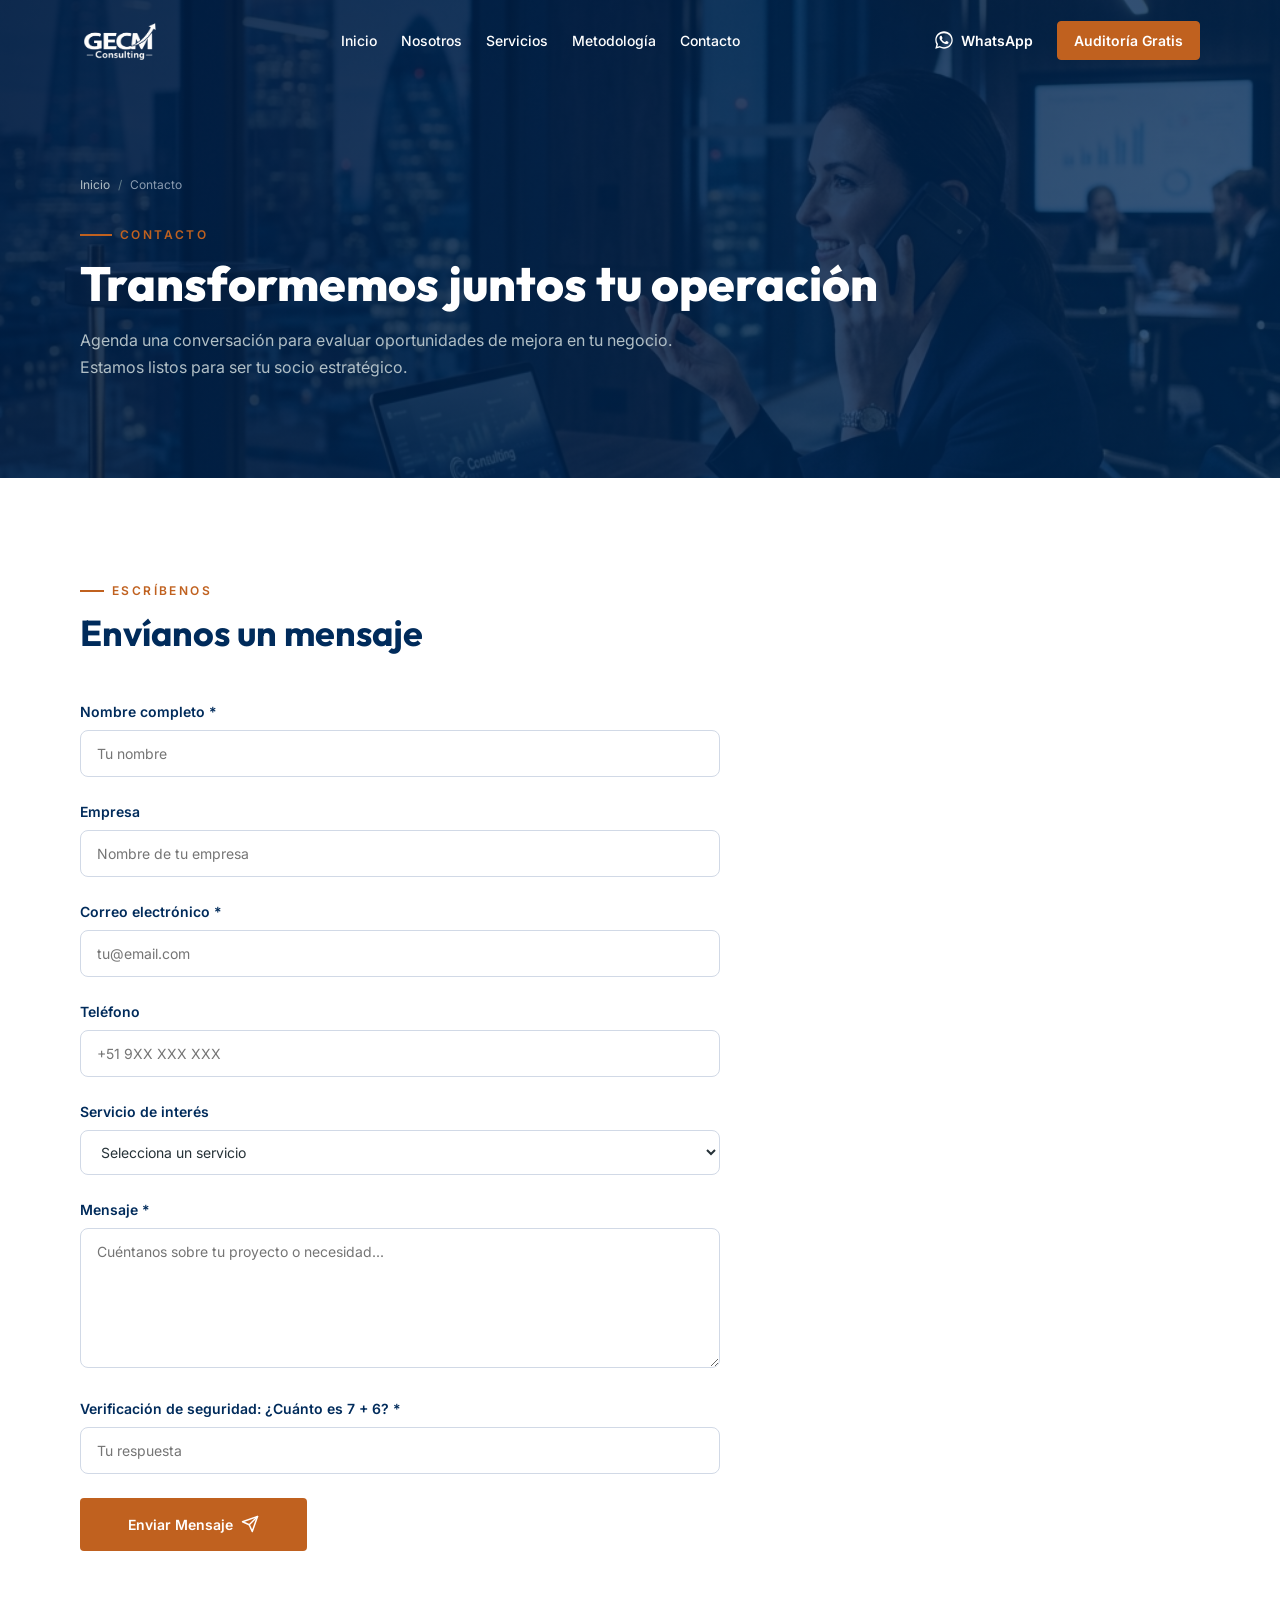
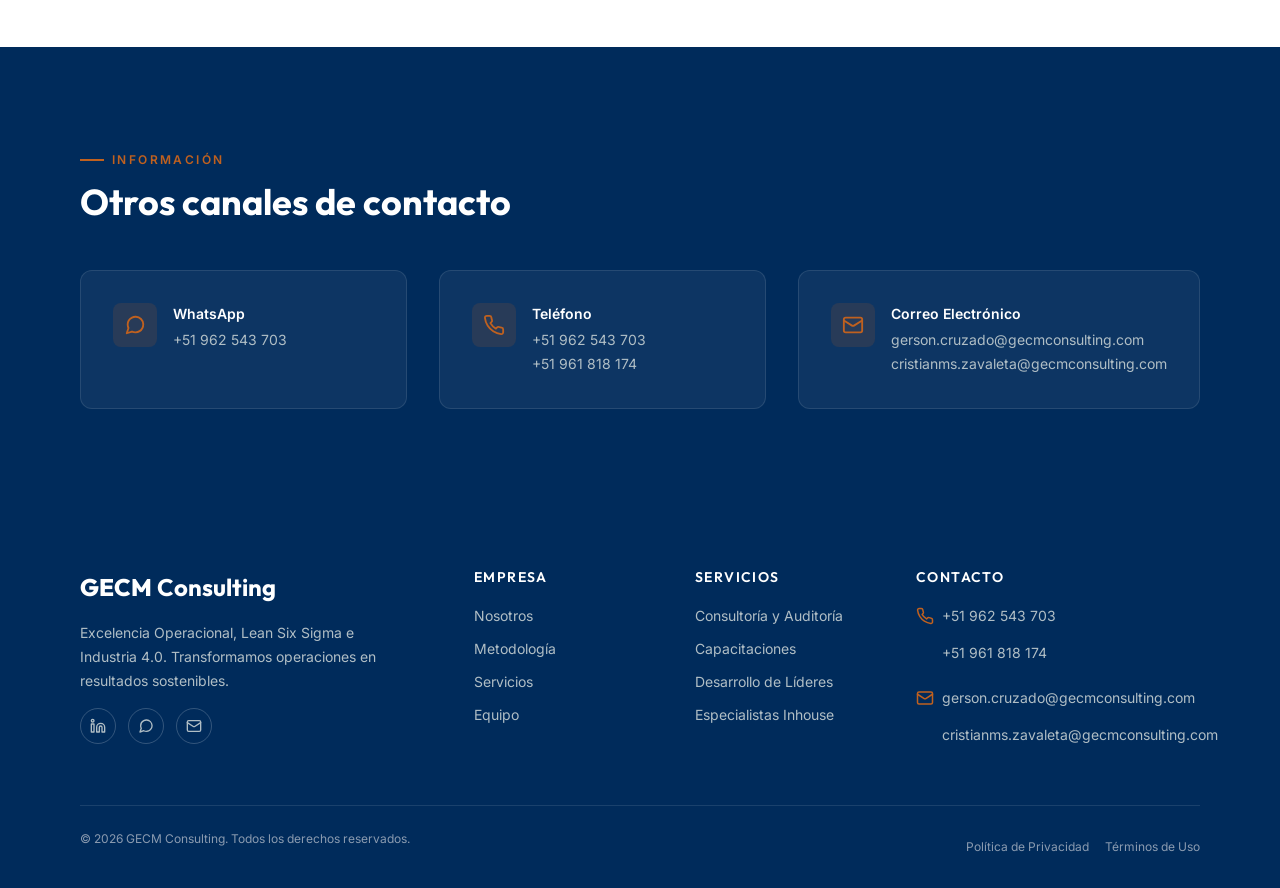
==== commit 6de2354b: "Hide .html extension from URLs via .htaccess and update links" ====
--- a/contacto.html
+++ b/contacto.html
@@ -25,7 +25,7 @@
     <div class="page-hero__overlay"></div>
     <div class="page-hero__content">
       <div class="page-hero__breadcrumb">
-        <a href="index.html">Inicio</a>
+        <a href="/">Inicio</a>
         <span class="page-hero__breadcrumb-sep">/</span>
         <span>Contacto</span>
       </div>
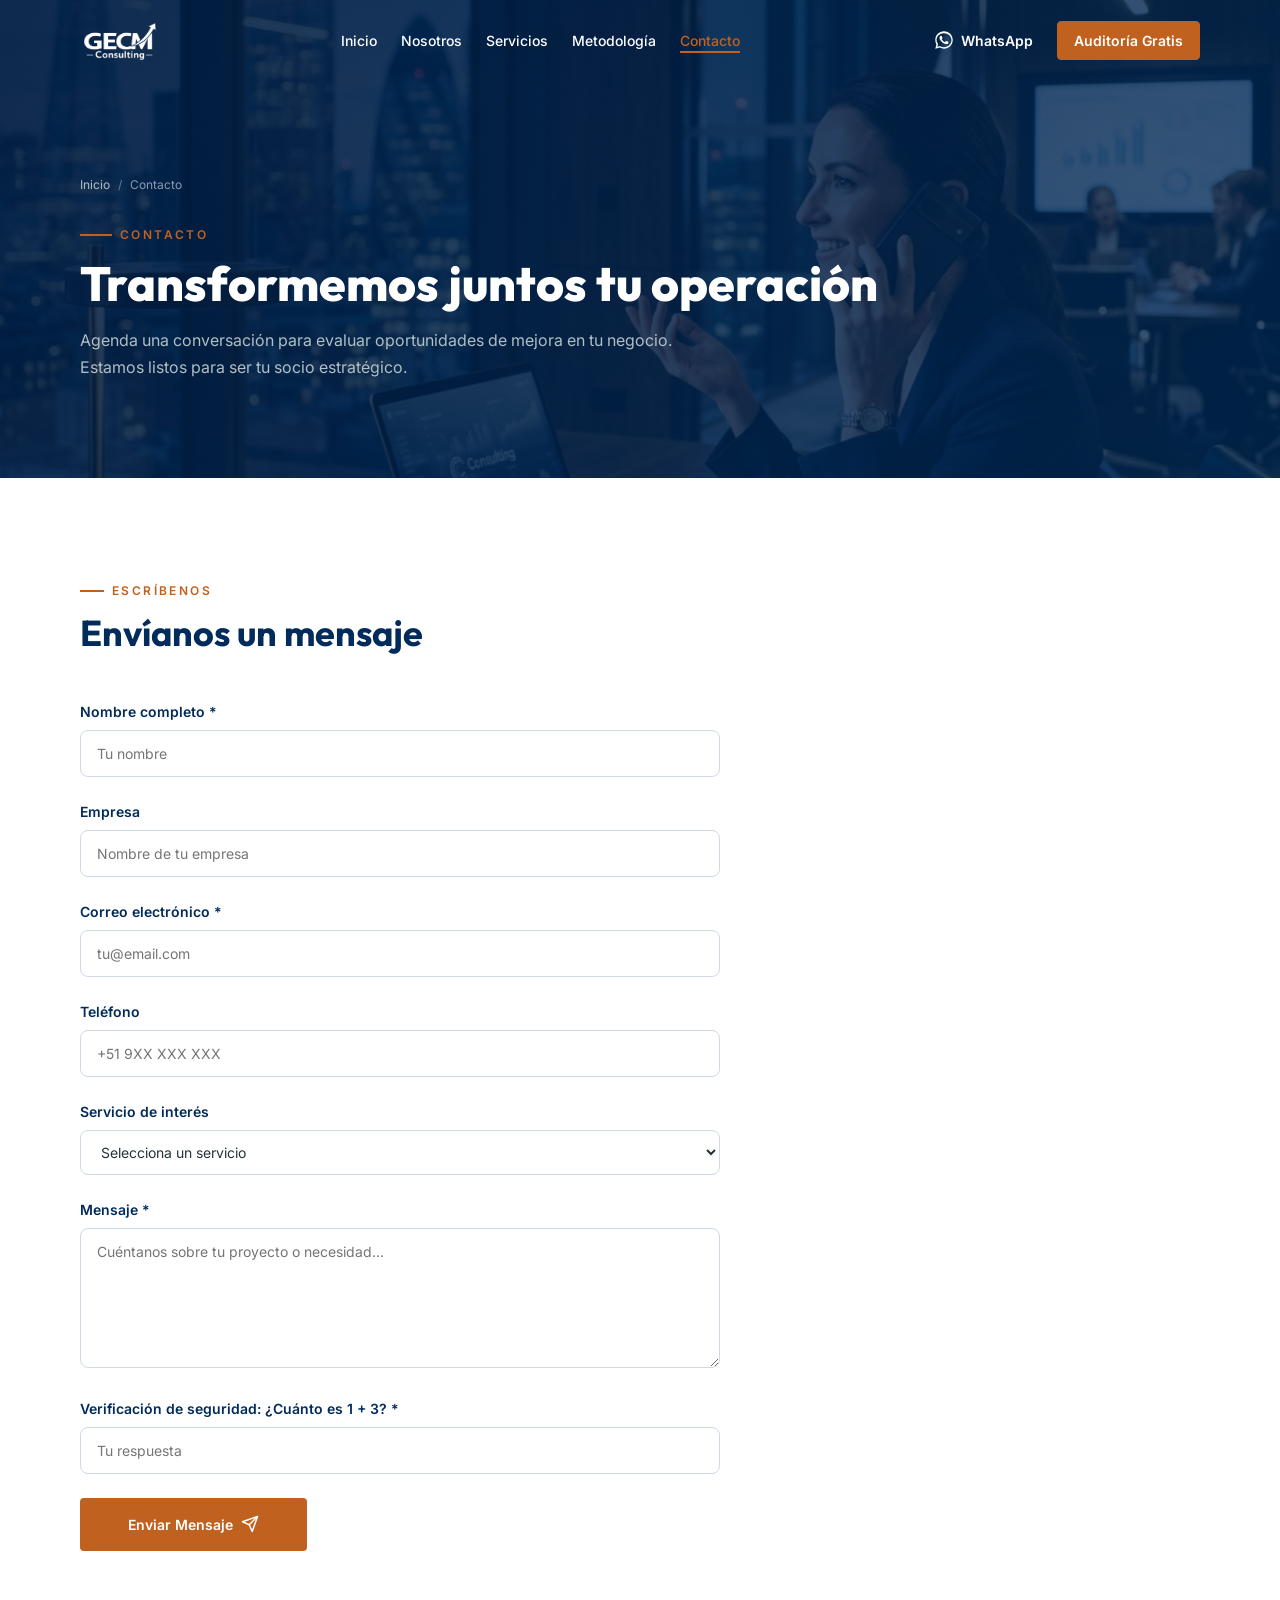
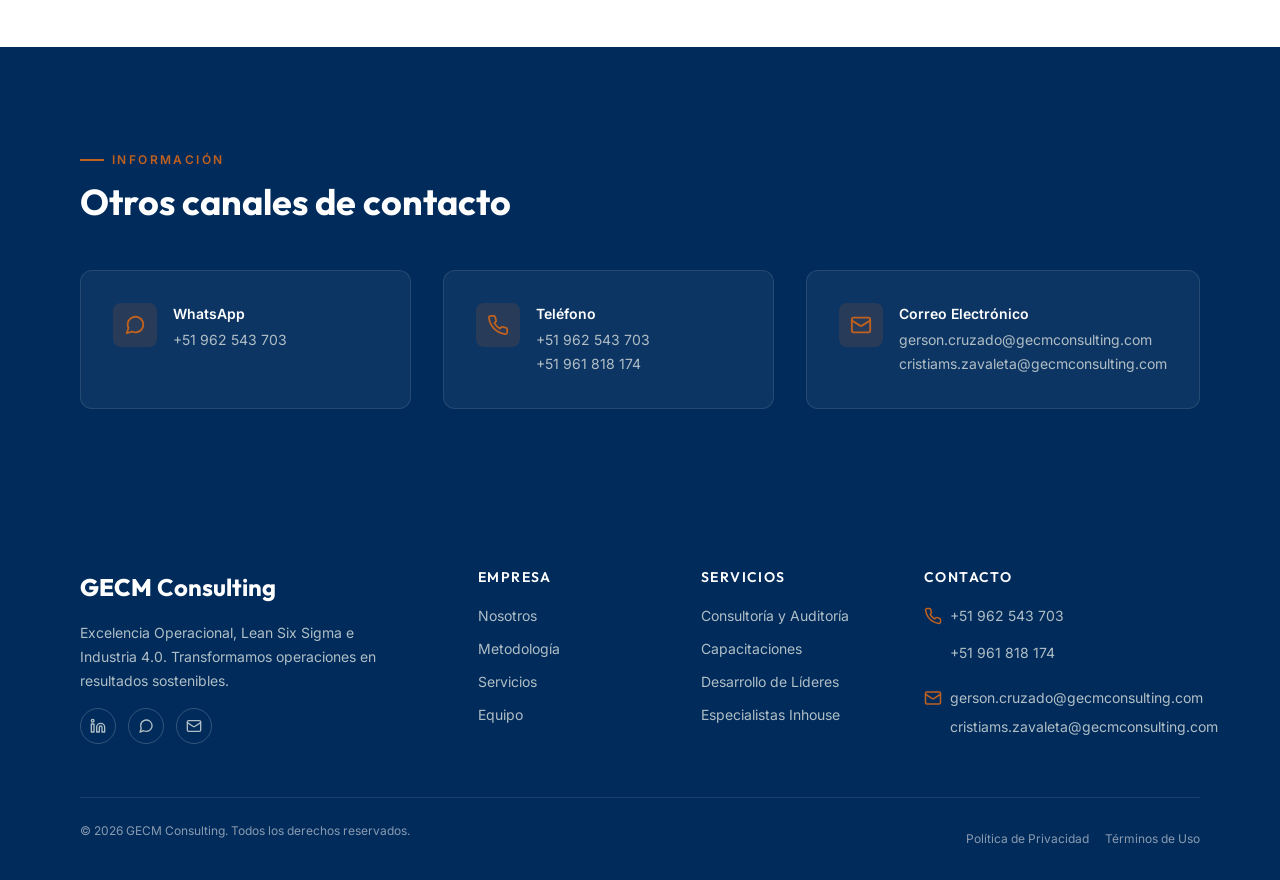
==== commit 934ca6de: "Fix email typo, add contact form backend logic and hero image" ====
--- a/contacto.html
+++ b/contacto.html
@@ -131,7 +131,7 @@
             <div class="contact-info-card__title">Correo Electrónico</div>
             <div class="contact-info-card__text">
               <a href="mailto:gerson.cruzado@gecmconsulting.com">gerson.cruzado@gecmconsulting.com</a><br>
-              <a href="mailto:cristianms.zavaleta@gecmconsulting.com">cristianms.zavaleta@gecmconsulting.com</a>
+              <a href="mailto:cristiams.zavaleta@gecmconsulting.com">cristiams.zavaleta@gecmconsulting.com</a>
             </div>
           </div>
         </div>
--- a/assets/css/sections.css
+++ b/assets/css/sections.css
@@ -543,6 +543,32 @@
   font-weight: var(--fw-medium);
 }
 
+.team-card__link {
+  display: inline-flex;
+  align-items: center;
+  gap: var(--space-xs);
+  color: var(--color-accent);
+  font-size: var(--fs-sm);
+  font-weight: var(--fw-semibold);
+  margin-top: var(--space-md);
+  transition: all var(--transition-fast);
+}
+
+.team-card__link:hover {
+  gap: var(--space-sm);
+  color: var(--color-accent-hover, #a65118); /* Fallback in case accent-hover is not defined */
+}
+
+.team-card__link-icon {
+  width: 16px;
+  height: 16px;
+  transition: transform var(--transition-fast);
+}
+
+.team-card__link:hover .team-card__link-icon {
+  transform: translateX(4px);
+}
+
 @media (min-width: 768px) {
   .team__grid { grid-template-columns: repeat(2, 1fr); }
   .team-card__photo {
--- a/assets/css/pages.css
+++ b/assets/css/pages.css
@@ -743,6 +743,7 @@
   box-shadow: var(--shadow-lg);
   transition: transform 0.6s cubic-bezier(0.16, 1, 0.3, 1), box-shadow 0.6s ease;
   opacity: 0;
+  cursor: zoom-in;
 }
 
 .metod-tab-panel.is-active .metod-tab-img {
@@ -750,7 +751,7 @@
 }
 
 .metod-tab-panel:hover .metod-tab-img {
-  transform: translateY(-4px) scale(1.02) !important;
+  transform: translateY(-4px) scale(1.05) !important;
   box-shadow: var(--shadow-xl);
 }
 
@@ -1146,6 +1147,9 @@
   border-left: 12px solid var(--color-primary-light);
   padding: var(--space-2xl);
   box-shadow: var(--shadow-md);
+  border-radius: var(--radius-lg);
+  position: relative;
+  overflow: hidden;
 }
 
 .purpose-card-title {
@@ -1518,3 +1522,73 @@
 .team-v2-tag--green { background: #dcfce7; color: var(--color-success); border: 1px solid var(--color-success); }
 .team-v2-tag--orange { background: #fef3c7; color: var(--color-warning); border: 1px solid var(--color-warning); }
 .team-v2-tag--purple { background: #f3e8ff; color: #9333ea; border: 1px solid #9333ea; }
+
+/* ── Lightbox Overlay ── */
+.lightbox-overlay {
+  position: fixed;
+  top: 0;
+  left: 0;
+  width: 100vw;
+  height: 100vh;
+  background: rgba(0, 0, 0, 0.85);
+  z-index: 9999;
+  display: flex;
+  align-items: center;
+  justify-content: center;
+  opacity: 0;
+  pointer-events: none;
+  transition: opacity var(--transition-base);
+  backdrop-filter: blur(4px);
+  -webkit-backdrop-filter: blur(4px);
+}
+
+.lightbox-overlay.is-active {
+  opacity: 1;
+  pointer-events: auto;
+}
+
+.lightbox-content {
+  position: relative;
+  max-width: 90vw;
+  max-height: 90vh;
+  display: flex;
+  flex-direction: column;
+  align-items: center;
+}
+
+.lightbox-img {
+  max-width: 100%;
+  max-height: 85vh;
+  border-radius: var(--radius-sm);
+  box-shadow: 0 10px 40px rgba(0,0,0,0.5);
+  transform: scale(0.95);
+  transition: transform var(--transition-base);
+}
+
+.lightbox-overlay.is-active .lightbox-img {
+  transform: scale(1);
+}
+
+.lightbox-close {
+  position: absolute;
+  top: -40px;
+  right: -10px;
+  background: transparent;
+  border: none;
+  color: white;
+  font-size: 40px;
+  cursor: pointer;
+  line-height: 1;
+  transition: color var(--transition-fast);
+}
+
+.lightbox-close:hover {
+  color: var(--color-accent);
+}
+
+.lightbox-hint {
+  color: rgba(255,255,255,0.8);
+  font-size: var(--fs-sm);
+  margin-top: var(--space-md);
+  text-align: center;
+}
